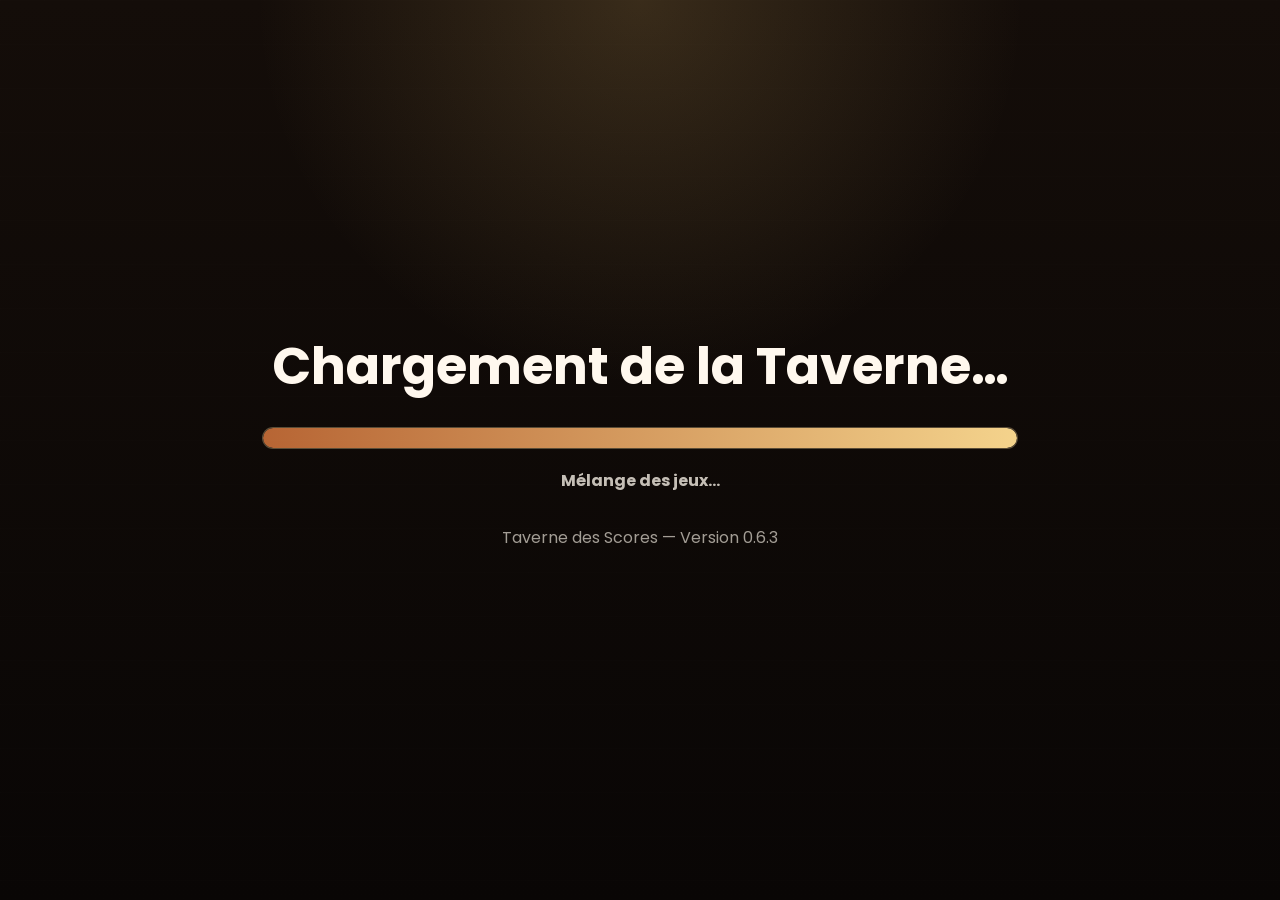
==== index.html @ a68fdc44 "Add files via upload" ====
<!DOCTYPE html>
<html lang="fr">
<head>
  <meta charset="UTF-8">
  <meta name="viewport" content="width=device-width, initial-scale=1.0, viewport-fit=cover">
  <title>La Taverne des Scores - Chargement en cours...</title>
  <link rel="icon" href="assets/pwa/taverne-icon.png">
  <link rel="manifest" href="site.webmanifest?v=0.6.3">
  <meta name="theme-color" content="#100b08">
  <link rel="preconnect" href="https://fonts.googleapis.com">
  <link rel="preconnect" href="https://fonts.gstatic.com" crossorigin>
  <link href="https://fonts.googleapis.com/css2?family=Cinzel:wght@700;800&family=Poppins:wght@400;600;700;800;900&display=swap" rel="stylesheet">
  <link rel="stylesheet" href="style.css?v=0.6.3">
</head>
<body class="loading-page">
  <main class="loading-card" aria-live="polite">
    <h1>Chargement de la Taverne…</h1>
    <div class="loading-bar" aria-hidden="true"><div class="progress"></div></div>
    <p class="message" id="loadingMessage">Préparation de la potion magique…</p>
    <p class="loading-version">Taverne des Scores — Version 0.6.3</p>
  </main>

  <script>
    const messages = [
      'Mélange des jeux…',
      'Polissage des trophées…',
      'Affûtage des cartes…',
      'Chauffage des dés…',
      'Ouverture de la salle…'
    ];
    let index = 0;
    setInterval(() => {
      const el = document.getElementById('loadingMessage');
      if (el) el.textContent = messages[index++ % messages.length];
    }, 650);
    setTimeout(() => { window.location.href = 'home.html'; }, 2300);
  </script>
  <script src="pwa-register.js?v=0.6.3" defer></script>
</body>
</html>
---- style.css ----
/* La Taverne des Scores — Design system V0.6.3
   Thèmes supprimés : une base unique, lisible, responsive et prête pour un futur mode nuit. */

:root {
  color-scheme: light;
  --bg-0: #100b08;
  --bg-1: #17100c;
  --bg-2: #211510;
  --surface: #fff8ee;
  --surface-2: #f4eadc;
  --surface-3: #eadac5;
  --text: #241914;
  --text-soft: #6f5d50;
  --text-on-dark: #fff8ee;
  --muted-on-dark: rgba(255,248,238,.76);
  --gold: #e2b768;
  --gold-2: #f4d38c;
  --copper: #b76534;
  --wine: #743044;
  --green: #436b51;
  --red: #a4473d;
  --blue: #385d72;
  --border: rgba(65, 42, 29, .14);
  --border-strong: rgba(226, 183, 104, .38);
  --shadow: 0 18px 48px rgba(0,0,0,.30);
  --shadow-soft: 0 10px 24px rgba(31, 19, 12, .16);
  --radius-sm: 12px;
  --radius: 18px;
  --radius-lg: 28px;
  --footer-h: 88px;
  --font-title: 'Cinzel', Georgia, serif;
  --font-ui: 'Poppins', system-ui, -apple-system, BlinkMacSystemFont, 'Segoe UI', sans-serif;
}

* { box-sizing: border-box; }
html { min-height: 100%; }
body {
  margin: 0;
  min-height: 100vh;
  font-family: var(--font-ui);
  color: var(--text-on-dark);
  background:
    radial-gradient(circle at 18% 8%, rgba(226,183,104,.16), transparent 24rem),
    radial-gradient(circle at 92% 4%, rgba(116,48,68,.22), transparent 26rem),
    linear-gradient(180deg, var(--bg-0), var(--bg-2) 48%, var(--bg-1));
  display: flex;
  flex-direction: column;
  padding-bottom: calc(var(--footer-h) + env(safe-area-inset-bottom));
}

body::before {
  content: '';
  position: fixed;
  inset: 0;
  pointer-events: none;
  background-image: linear-gradient(rgba(255,255,255,.025) 1px, transparent 1px), linear-gradient(90deg, rgba(255,255,255,.018) 1px, transparent 1px);
  background-size: 44px 44px;
  opacity: .34;
}

img { max-width: 100%; display: block; }
button, input, select, textarea { font: inherit; }
button, a { -webkit-tap-highlight-color: transparent; }
a { color: inherit; }

[hidden], .guest-overlay[hidden], .round-overlay[hidden], .edit-overlay[hidden], .endgame-overlay[hidden] { display: none !important; }

.ui-icon {
  width: 1.05rem;
  height: 1.05rem;
  object-fit: contain;
  display: inline-block;
  vertical-align: -0.18em;
  filter: drop-shadow(0 1px 1px rgba(0,0,0,.2));
}

header {
  position: sticky;
  top: 0;
  z-index: 80;
  padding: 1rem clamp(1rem, 4vw, 2rem);
  text-align: center;
  background: rgba(16, 11, 8, .84);
  backdrop-filter: blur(14px);
  border-bottom: 1px solid rgba(226,183,104,.22);
}

header h1, header h2 {
  margin: 0;
  font-family: var(--font-title);
  letter-spacing: .08em;
  text-transform: uppercase;
  font-size: clamp(1.15rem, 2.2vw, 1.75rem);
  color: var(--text-on-dark);
  text-shadow: 0 2px 16px rgba(0,0,0,.42);
}

main {
  width: min(1180px, 100%);
  margin: 0 auto;
  padding: clamp(1rem, 3vw, 2rem);
  flex: 1;
}

section { margin: 0 0 clamp(1.6rem, 3vw, 2.6rem); }
main > section > h2 {
  display: inline-flex;
  align-items: center;
  margin: 0 0 1rem;
  padding: .55rem 1rem;
  border: 1px solid rgba(226,183,104,.28);
  border-radius: 999px;
  background: rgba(255,248,238,.08);
  color: var(--text-on-dark);
  font-family: var(--font-title);
  font-size: clamp(.95rem, 1.6vw, 1.15rem);
  letter-spacing: .03em;
}

.game-grid {
  display: grid;
  grid-template-columns: repeat(auto-fit, minmax(144px, 1fr));
  gap: clamp(1rem, 2.5vw, 1.6rem);
}

.game-card {
  min-height: 148px;
  display: grid;
  place-items: center;
  padding: 1rem;
  border-radius: var(--radius-lg);
  background: linear-gradient(145deg, #fffaf0, #ead8bd);
  border: 1px solid rgba(255,255,255,.7);
  box-shadow: var(--shadow-soft);
  cursor: pointer;
  transition: transform .18s ease, box-shadow .18s ease, filter .18s ease;
}
.game-card:hover { transform: translateY(-4px); box-shadow: 0 18px 34px rgba(0,0,0,.28); filter: saturate(1.06); }
.game-card:active { transform: translateY(-1px) scale(.99); }
.game-card img { width: min(116px, 80%); max-height: 116px; object-fit: contain; filter: drop-shadow(0 10px 14px rgba(44,24,13,.24)); }

/* Footer */
.app-footer {
  position: fixed;
  inset-inline: 0;
  bottom: 0;
  z-index: 90;
  min-height: var(--footer-h);
  padding: .72rem max(1rem, env(safe-area-inset-left)) calc(.72rem + env(safe-area-inset-bottom)) max(1rem, env(safe-area-inset-right));
  background: rgba(18, 12, 9, .92);
  backdrop-filter: blur(16px);
  border-top: 1px solid rgba(226,183,104,.24);
  box-shadow: 0 -18px 44px rgba(0,0,0,.28);
}
.footer-inner {
  width: min(1240px, 100%);
  margin: 0 auto;
  display: grid;
  grid-template-columns: minmax(220px, 1fr) auto minmax(220px, 1fr);
  align-items: center;
  gap: 1rem;
}
.footer-brand { display: flex; align-items: center; gap: .65rem; min-width: 0; }
.footer-emblem {
  width: 42px; height: 42px; flex: 0 0 auto;
  border-radius: 12px;
  display: grid; place-items: center;
  background: linear-gradient(145deg, rgba(226,183,104,.25), rgba(116,48,68,.18));
  border: 1px solid rgba(226,183,104,.35);
  overflow: hidden;
}
.footer-emblem img { width: 32px; height: 32px; object-fit: contain; }
.footer-title { font-weight: 800; letter-spacing: .02em; white-space: nowrap; color: var(--text-on-dark); }
.footer-version {
  display: inline-flex; align-items: center; gap: .35rem;
  padding: .28rem .62rem;
  border-radius: 999px;
  background: rgba(226,183,104,.18);
  color: var(--gold-2);
  border: 1px solid rgba(226,183,104,.32);
  font-weight: 800; font-size: .78rem;
  white-space: nowrap;
}
.footer-buttons { display: flex; justify-content: center; gap: .55rem; flex-wrap: wrap; }
.footer-btn, .round-btn, .close-btn, .yes-btn, .no-btn {
  border: 1px solid rgba(226,183,104,.28);
  border-radius: 999px;
  background: linear-gradient(180deg, rgba(255,248,238,.13), rgba(255,248,238,.06));
  color: var(--text-on-dark);
  min-height: 42px;
  padding: .68rem 1rem;
  display: inline-flex;
  align-items: center;
  justify-content: center;
  gap: .5rem;
  text-decoration: none;
  font-weight: 800;
  cursor: pointer;
  transition: transform .16s ease, background .16s ease, border-color .16s ease, box-shadow .16s ease;
}
.footer-btn:hover, .round-btn:hover, .close-btn:hover, .yes-btn:hover, .no-btn:hover {
  transform: translateY(-1px);
  border-color: rgba(244,211,140,.65);
  background: linear-gradient(180deg, rgba(226,183,104,.28), rgba(183,101,52,.20));
  box-shadow: 0 8px 22px rgba(0,0,0,.22);
}
#footerMessage { justify-self: end; color: var(--muted-on-dark); text-align: right; font-size: .92rem; min-width: 0; }
#rotatingMessage { margin: 0; transition: opacity .35s ease; }

/* Modales génériques */
.options-overlay, .confirm-overlay, .score-setup-overlay, .score-guest-overlay, .round-overlay, .edit-overlay, .endgame-overlay, .guest-overlay {
  position: fixed;
  inset: 0;
  z-index: 10000;
  display: flex;
  align-items: center;
  justify-content: center;
  padding: clamp(1rem, 3vw, 2rem);
  background: rgba(10, 7, 5, .72);
  backdrop-filter: blur(10px);
}
.about-modal, .options-menu, .confirm-box, .popupContent, .score-setup-modal, .score-guest-modal, .round-modal, .edit-modal, .endgame-modal {
  width: min(940px, 100%);
  max-height: min(86vh, 900px);
  overflow: auto;
  border-radius: var(--radius-lg);
  background: linear-gradient(180deg, var(--surface), var(--surface-2));
  color: var(--text);
  border: 1px solid rgba(255,255,255,.66);
  box-shadow: var(--shadow);
}
.about-modal, .options-menu, .confirm-box { padding: clamp(1.25rem, 3vw, 2rem); text-align: left; }
.modal-content { max-width: 700px; margin: 0 auto; }
.modal-kicker, .score-setup-kicker {
  display: inline-flex;
  align-items: center;
  width: fit-content;
  margin: 0 0 .8rem;
  padding: .4rem .8rem;
  border-radius: 999px;
  border: 1px solid rgba(183,101,52,.25);
  background: rgba(183,101,52,.10);
  color: #7c3f20;
  font-weight: 900;
  font-size: .78rem;
  letter-spacing: .08em;
  text-transform: uppercase;
}
.about-modal h2, .options-menu h2, .popupContent h3, .round-modal h2, .edit-modal h2, .endgame-modal h2 { margin: 0 0 1rem; color: var(--text); }
.about-modal p, .options-menu p, .score-helper, .modal-description { color: var(--text-soft); line-height: 1.55; }
.modal-actions-row, .score-actions-bar, .round-actions, .edit-actions, .endgame-actions {
  display: flex;
  flex-wrap: wrap;
  gap: .75rem;
  justify-content: center;
  margin-top: 1rem;
}
.about-modal button, .options-menu button, .confirm-box button, .popupContent button, .round-modal button, .edit-modal button, .endgame-modal button {
  border: 0;
}

/* Gestion joueurs */
.popup { position: fixed; inset: 0; display: none; align-items: center; justify-content: center; z-index: 10000; padding: 1rem; background: rgba(10,7,5,.72); backdrop-filter: blur(10px); }
.popupContent { padding: clamp(1rem, 3vw, 1.7rem); width: min(860px, 100%); }
.player-grid, .avatar-grid {
  display: grid;
  grid-template-columns: repeat(auto-fit, minmax(96px, 1fr));
  gap: .8rem;
  margin: 1rem 0;
}
.player-card, .avatar-option {
  position: relative;
  border-radius: var(--radius);
  background: #fffdf7;
  border: 1px solid rgba(36,25,20,.12);
  box-shadow: 0 8px 18px rgba(36,25,20,.08);
  padding: .7rem;
  text-align: center;
}
.player-card img, .avatar-option img { width: 58px; height: 58px; object-fit: contain; margin: 0 auto .35rem; border-radius: 50%; }
.avatar-option { cursor: pointer; }
.avatar-option.selected { outline: 3px solid var(--gold); border-color: var(--copper); }
.player-name { color: var(--text); font-weight: 800; overflow-wrap: anywhere; }
.edit-btn, .delete-btn {
  margin: .35rem .12rem 0;
  width: 34px; height: 34px;
  border-radius: 999px;
  background: rgba(183,101,52,.1);
  cursor: pointer;
}
#newPlayerZone input, .score-option-field input, .score-option-field select, .score-guest-modal input, .round-score-input, .edit-input {
  width: 100%;
  min-height: 44px;
  padding: .72rem .85rem;
  border-radius: 14px;
  border: 1px solid rgba(36,25,20,.16);
  background: #fffdf8;
  color: var(--text);
  outline: none;
}
#newPlayerZone input:focus, .score-option-field input:focus, .score-option-field select:focus, .round-score-input:focus, .edit-input:focus { border-color: var(--copper); box-shadow: 0 0 0 4px rgba(183,101,52,.12); }
.error-message, .error-modal { color: #fff; background: var(--red); padding: .75rem 1rem; border-radius: 14px; margin: .75rem 0; }
.error-modal { position: fixed; bottom: calc(var(--footer-h) + 1rem); left: 50%; transform: translateX(-50%); z-index: 12000; box-shadow: var(--shadow-soft); }

/* Préparation de partie */
.score-setup-modal { padding: 0; overflow: hidden; }
.score-setup-hero {
  padding: clamp(1.2rem, 3vw, 2rem);
  background:
    radial-gradient(circle at 92% 10%, rgba(226,183,104,.20), transparent 16rem),
    linear-gradient(135deg, #2a1811, #4a2430);
  color: var(--text-on-dark);
}
.score-setup-title-row { display: flex; justify-content: space-between; align-items: flex-start; gap: 1rem; }
.score-setup-title-row h1 { margin: .2rem 0 .4rem; font-size: clamp(2rem, 7vw, 4rem); line-height: .95; color: var(--text-on-dark); }
.score-setup-title-row p { margin: 0; color: var(--muted-on-dark); font-size: clamp(1rem, 2vw, 1.15rem); }
.score-setup-kicker { color: var(--gold-2); background: rgba(226,183,104,.16); border-color: rgba(226,183,104,.36); }
.score-version { white-space: nowrap; border-radius: 999px; padding: .45rem .75rem; background: rgba(255,255,255,.12); color: var(--gold-2); font-weight: 900; }
.score-notice { margin-top: .9rem; padding: .8rem 1rem; border-radius: 16px; background: rgba(67,107,81,.16); color: #215133; border: 1px solid rgba(67,107,81,.18); }
.score-setup-steps { display: flex; gap: .5rem; padding: 1rem clamp(1rem, 3vw, 1.5rem) 0; flex-wrap: wrap; }
.score-step-pill { border-radius: 999px; padding: .45rem .8rem; background: rgba(36,25,20,.08); color: var(--text-soft); font-weight: 800; font-size: .85rem; }
.score-step-pill.is-active { background: rgba(183,101,52,.14); color: #7c3f20; }
.score-setup-grid { display: grid; grid-template-columns: minmax(260px, .9fr) minmax(300px, 1.35fr); gap: 1rem; padding: clamp(1rem, 3vw, 1.5rem); }
.score-setup-panel { border-radius: var(--radius); padding: 1rem; background: rgba(255,255,255,.68); border: 1px solid rgba(36,25,20,.09); box-shadow: 0 8px 22px rgba(36,25,20,.06); }
.score-panel-head { display: flex; align-items: flex-start; gap: .8rem; margin-bottom: .9rem; }
.score-panel-head h2 { margin: 0; color: var(--text); }
.score-panel-head p { margin: .25rem 0 0; color: var(--text-soft); }
.score-panel-icon { width: 38px; height: 38px; border-radius: 14px; display: grid; place-items: center; background: rgba(183,101,52,.12); flex: 0 0 auto; }
.score-options-grid { display: grid; gap: .85rem; }
.score-option-field label { display: grid; gap: .35rem; color: var(--text); font-weight: 800; }
.score-option-field small { color: var(--text-soft); font-weight: 600; }
.score-selected-tray { min-height: 50px; display: flex; flex-wrap: wrap; gap: .5rem; margin-bottom: .85rem; }
.score-selection-placeholder { color: var(--text-soft); font-size: .92rem; }
.score-selected-chip { border: 1px solid rgba(183,101,52,.25); border-radius: 999px; padding: .35rem .7rem .35rem .35rem; display: inline-flex; align-items: center; gap: .4rem; background: rgba(183,101,52,.10); color: var(--text); font-weight: 800; cursor: pointer; }
.score-chip-order, .score-player-order { width: 24px; height: 24px; display: inline-grid; place-items: center; border-radius: 999px; background: var(--copper); color: white; font-size: .8rem; font-weight: 900; }
.score-player-tiles { display: grid; grid-template-columns: repeat(auto-fit, minmax(116px, 1fr)); gap: .75rem; }
.score-player-tile { position: relative; border: 1px solid rgba(36,25,20,.11); border-radius: var(--radius); padding: .75rem; background: #fffdf8; color: var(--text); text-align: center; cursor: pointer; box-shadow: 0 6px 14px rgba(36,25,20,.06); }
.score-player-tile.selected { outline: 3px solid rgba(226,183,104,.76); border-color: var(--copper); }
.score-player-tile img { width: 56px; height: 56px; object-fit: contain; margin: 0 auto .35rem; border-radius: 50%; }
.score-player-order { position: absolute; top: .45rem; right: .45rem; background: var(--green); }
.score-add-guest-tile { border-style: dashed; color: #7c3f20; background: rgba(226,183,104,.10); }
.score-empty-players { padding: 1rem; color: var(--text-soft); background: rgba(36,25,20,.05); border-radius: var(--radius); }
.score-setup-footer { display: flex; gap: .75rem; flex-wrap: wrap; justify-content: center; padding: 0 clamp(1rem,3vw,1.5rem) clamp(1rem,3vw,1.5rem); }
.score-primary-action, .yes-btn { background: linear-gradient(180deg, var(--copper), #8f4b28) !important; color: #fff !important; border-color: rgba(255,255,255,.22) !important; }
.score-secondary, .no-btn { background: rgba(36,25,20,.08) !important; color: var(--text) !important; border-color: rgba(36,25,20,.12) !important; }

/* Écran jeu + tableaux */
.score-config-card, .score-game-card {
  width: min(1120px, 100%);
  margin: 0 auto;
  border-radius: var(--radius-lg);
  background: linear-gradient(180deg, var(--surface), #f7ebd9);
  color: var(--text);
  border: 1px solid rgba(255,255,255,.7);
  box-shadow: var(--shadow);
  padding: clamp(1rem, 3vw, 1.8rem);
}
.score-game-topline { display: flex; align-items: flex-start; justify-content: space-between; gap: 1rem; margin-bottom: 1rem; }
.score-game-topline h2 { margin: 0 0 .4rem; color: var(--text); font-size: clamp(1.5rem, 4vw, 2.4rem); }
.score-game-topline p { color: var(--text-soft); margin: 0; }
.score-save-badge { white-space: nowrap; display: inline-flex; gap: .4rem; align-items: center; border-radius: 999px; padding: .5rem .75rem; background: rgba(67,107,81,.12); color: #245338; font-weight: 900; }
.score-summary-grid { display: grid; grid-template-columns: repeat(3, minmax(0,1fr)); gap: .85rem; margin: 1rem 0; }
.score-summary-card { border-radius: var(--radius); padding: 1rem; background: #fffdf8; border: 1px solid rgba(36,25,20,.10); }
.score-summary-card span { display: block; color: var(--text-soft); margin-bottom: .35rem; }
.score-summary-card strong { color: var(--text); font-size: 1.15rem; }
.score-alert-card { border-color: rgba(164,71,61,.24); background: #fff4f1; }
.table-wrapper, .edit-table-wrapper {
  width: 100%;
  overflow: auto;
  border-radius: var(--radius);
  border: 1px solid rgba(36,25,20,.12);
  background: #fffdf8;
  box-shadow: inset 0 0 0 1px rgba(255,255,255,.55);
  -webkit-overflow-scrolling: touch;
}
.table-wrapper::before { content: 'Faites glisser le tableau si besoin'; display: none; padding: .65rem .8rem; color: var(--text-soft); font-size: .82rem; background: #fff8ee; border-bottom: 1px solid rgba(36,25,20,.09); }
.score-table, .edit-table, .endgame-table { width: 100%; min-width: 640px; border-collapse: separate; border-spacing: 0; color: var(--text); }
.score-table th, .score-table td, .edit-table th, .edit-table td, .endgame-table th, .endgame-table td { padding: .8rem .85rem; text-align: center; border-bottom: 1px solid rgba(36,25,20,.10); border-right: 1px solid rgba(36,25,20,.07); }
.score-table thead th, .edit-table thead th, .endgame-table thead th { position: sticky; top: 0; z-index: 2; background: #2b1a12; color: var(--text-on-dark); font-weight: 900; }
.score-table th:first-child, .score-table td:first-child { position: sticky; left: 0; z-index: 3; font-weight: 900; }
.score-table thead th:first-child { background: #24160f; }
.score-table tbody td:first-child { background: #fff4e3; }
.score-table tbody tr:nth-child(even):not(.total-row):not(.ranking-row) td:not(:first-child) { background: #fffaf2; }
.score-table tbody tr:nth-child(odd):not(.total-row):not(.ranking-row) td:not(:first-child) { background: #f8eddc; }
.ranking-row td { background: #f0c477 !important; color: #2d1c12; font-weight: 900; }
.total-row td { background: #806030 !important; color: #fff8ee; font-weight: 900; }
.score-entity-head { display: grid; justify-items: center; gap: .25rem; color: inherit; }
.score-avatar-stack { display: flex; justify-content: center; min-height: 38px; }
.score-avatar-stack img { width: 36px; height: 36px; object-fit: contain; border-radius: 999px; background: rgba(255,255,255,.2); }
.score-rank-badge { width: 34px; height: 34px; border-radius: 999px; display: inline-grid; place-items: center; background: #f0dfc1; color: #2d1c12; font-weight: 900; box-shadow: inset 0 0 0 1px rgba(0,0,0,.08); }
.rank-1 { background: var(--gold-2); }
.rank-2 { background: #e7edf1; }
.rank-3 { background: #d29a63; }
.round-controls { margin-top: 1rem; }

.score-round-modal, .score-edit-modal, .endgame-modal, .score-guest-modal { padding: clamp(1rem, 3vw, 1.5rem); }
.score-round-inputs { display: grid; gap: .85rem; margin-top: 1rem; }
.score-round-inputs label { display: grid; gap: .35rem; color: var(--text); font-weight: 800; }
.edit-table input { min-width: 78px; }
.endgame-table { min-width: 420px; }
.score-toast { position: fixed; left: 50%; bottom: calc(var(--footer-h) + 1rem); transform: translateX(-50%); z-index: 12000; background: #2b1a12; color: var(--text-on-dark); padding: .8rem 1rem; border-radius: 999px; box-shadow: var(--shadow-soft); font-weight: 800; }

/* Chargement réutilisable */
.loading-page {
  min-height: 100vh;
  display: grid;
  place-items: center;
  padding: 2rem;
  background:
    radial-gradient(circle at top, rgba(226,183,104,.18), transparent 24rem),
    linear-gradient(180deg, #140d09, #090605);
  color: var(--text-on-dark);
}
.loading-card { width: min(820px, 100%); text-align: center; }
.loading-card h1 { margin: 0 0 1.4rem; color: var(--text-on-dark); font-size: clamp(1.8rem, 6vw, 3.2rem); }
.loading-bar { width: 100%; height: 22px; border-radius: 999px; background: rgba(255,248,238,.14); overflow: hidden; border: 1px solid rgba(226,183,104,.24); }
.progress { height: 100%; width: 0; border-radius: inherit; background: linear-gradient(90deg, var(--copper), var(--gold-2)); animation: progressAnimation 2.3s ease-out forwards; }
@keyframes progressAnimation { from { width: 0; } to { width: 100%; } }
.message { margin-top: 1.2rem; color: var(--muted-on-dark); font-weight: 700; }
.loading-version { margin-top: 2rem; color: rgba(255,248,238,.62); }

@keyframes fadeInUp { from { opacity: 0; transform: translateY(14px); } to { opacity: 1; transform: translateY(0); } }
.sparkle { position: absolute; width: 18px; height: 18px; background: radial-gradient(circle, #ffd76b 0%, rgba(255,215,107,.5) 50%, transparent 72%); pointer-events: none; border-radius: 50%; animation: sparkleAnimation .8s forwards; z-index: 9999; }
@keyframes sparkleAnimation { to { opacity: 0; transform: scale(2) rotate(180deg); } }

@media (max-width: 900px) {
  :root { --footer-h: 128px; }
  .footer-inner { grid-template-columns: 1fr; text-align: center; gap: .6rem; }
  .footer-brand, #footerMessage { justify-content: center; justify-self: center; text-align: center; }
  #footerMessage { display: none; }
  .score-setup-grid { grid-template-columns: 1fr; }
  .score-summary-grid { grid-template-columns: 1fr; }
  .score-game-topline { flex-direction: column; }
  .table-wrapper::before { display: block; }
}

@media (max-width: 560px) {
  :root { --footer-h: 142px; }
  body { padding-bottom: calc(var(--footer-h) + env(safe-area-inset-bottom)); }
  main { padding: .85rem; }
  .game-grid { grid-template-columns: repeat(2, minmax(0, 1fr)); gap: .85rem; }
  .game-card { min-height: 124px; border-radius: 22px; padding: .75rem; }
  .game-card img { width: 92px; max-height: 92px; }
  .footer-title { display: none; }
  .footer-btn { flex: 1 1 auto; padding: .62rem .72rem; font-size: .88rem; }
  .footer-version { font-size: .74rem; }
  .score-setup-overlay, .round-overlay, .edit-overlay, .endgame-overlay, .options-overlay, .guest-overlay { padding: .75rem; align-items: flex-start; overflow-y: auto; }
  .score-setup-modal, .score-game-card, .about-modal, .popupContent, .round-modal, .edit-modal, .endgame-modal { border-radius: 22px; }
  .score-setup-title-row { flex-direction: column; }
  .score-player-tiles { grid-template-columns: repeat(2, minmax(0, 1fr)); }
  .score-actions-bar .round-btn, .score-setup-footer .round-btn, .round-actions .round-btn, .edit-actions .round-btn, .endgame-actions .round-btn { width: 100%; }
}

/* Patch V0.6.3 — corrections lisibilité, scroll et layout */
:root {
  --footer-h: 76px;
  --content-max: 1120px;
}

body {
  overflow-x: hidden;
}

main {
  width: min(var(--content-max), 100%);
  padding-bottom: clamp(1.25rem, 3vw, 2.5rem);
}

/* Accueil : tuiles plus compactes et régulières */
.game-grid {
  grid-template-columns: repeat(auto-fill, minmax(132px, 168px));
  justify-content: center;
  align-items: stretch;
  gap: clamp(.85rem, 1.8vw, 1.25rem);
}
.game-card {
  width: 100%;
  min-height: 126px;
  padding: .82rem;
  border-radius: 22px;
}
.game-card img {
  width: min(92px, 82%);
  max-height: 92px;
}

/* Overlays : toujours scrollables, jamais bloqués derrière le footer */
.options-overlay,
.confirm-overlay,
.score-setup-overlay,
.score-guest-overlay,
.round-overlay,
.edit-overlay,
.endgame-overlay,
.guest-overlay,
.popup {
  align-items: flex-start;
  overflow-y: auto;
  overscroll-behavior: contain;
  padding-top: max(1rem, env(safe-area-inset-top));
  padding-bottom: calc(var(--footer-h) + 1rem + env(safe-area-inset-bottom));
}

.score-setup-modal,
.about-modal,
.options-menu,
.confirm-box,
.popupContent,
.score-guest-modal,
.round-modal,
.edit-modal,
.endgame-modal {
  max-height: none;
  overflow: visible;
  margin: auto 0;
}

/* Préparation partie : largeur plus sûre + contenu lisible */
.score-setup-modal {
  width: min(980px, 100%);
  border-radius: 26px;
}
.score-setup-title-row h2,
.score-setup-title-row h1 {
  margin: .2rem 0 .55rem;
  font-size: clamp(2rem, 4vw, 3.2rem);
  line-height: 1.02;
  color: var(--text-on-dark);
}
.score-setup-title-row p {
  max-width: 760px;
  color: rgba(255,248,238,.84);
}
.score-setup-grid {
  grid-template-columns: minmax(240px, .78fr) minmax(360px, 1.22fr);
  align-items: start;
}
.score-setup-panel {
  background: rgba(255,253,248,.92);
}
.score-setup-footer {
  position: sticky;
  bottom: 0;
  z-index: 4;
  background: linear-gradient(180deg, rgba(244,234,220,.82), var(--surface-2));
  border-top: 1px solid rgba(36,25,20,.08);
  padding-top: .9rem;
}

/* Sélection joueurs : correction de l'avatar géant dans le tray */
.score-selected-tray {
  min-height: 0;
  max-height: 96px;
  overflow: auto;
  padding: .15rem;
}
.score-selected-chip {
  max-width: 100%;
  min-height: 38px;
  white-space: nowrap;
}
.score-selected-chip img {
  width: 28px !important;
  height: 28px !important;
  max-width: 28px !important;
  max-height: 28px !important;
  flex: 0 0 28px;
  object-fit: contain;
  border-radius: 999px;
}
.score-selected-chip span:last-of-type {
  overflow: hidden;
  text-overflow: ellipsis;
  max-width: 180px;
}
.score-player-tiles {
  grid-template-columns: repeat(auto-fill, minmax(104px, 1fr));
  max-height: min(42vh, 430px);
  overflow: auto;
  padding: .25rem;
}
.score-player-tile {
  min-height: 104px;
  padding: .65rem .55rem;
  display: grid;
  justify-items: center;
  align-content: center;
  gap: .2rem;
}
.score-player-tile img {
  width: 52px;
  height: 52px;
}
.score-player-tile span:last-child {
  display: block;
  width: 100%;
  max-width: 100%;
  overflow: hidden;
  text-overflow: ellipsis;
  white-space: nowrap;
  color: var(--text);
  font-weight: 800;
}
.score-player-order:empty {
  opacity: 0;
}
.score-add-guest-tile {
  min-height: 104px;
  color: #6f351b;
}

/* Gestion des joueurs : cartes compactes + boutons visibles */
.popupContent {
  width: min(980px, 100%);
  max-height: calc(100dvh - var(--footer-h) - 2rem);
  overflow: auto;
  margin: 0;
}
.player-grid,
.avatar-grid {
  grid-template-columns: repeat(auto-fill, minmax(112px, 1fr));
  gap: .75rem;
}
.player-card {
  min-height: 174px;
  padding: .78rem .6rem;
  display: grid;
  justify-items: center;
  align-content: start;
  gap: .3rem;
}
.player-card img,
.avatar-option img {
  width: 54px;
  height: 54px;
}
.player-name {
  width: 100%;
  min-height: 1.45rem;
  font-size: .98rem;
  line-height: 1.15;
  text-align: center;
  overflow-wrap: anywhere;
}
.edit-btn,
.delete-btn {
  display: inline-grid;
  place-items: center;
  border: 1px solid rgba(183,101,52,.18);
  color: var(--text);
}
#newPlayerZone {
  position: sticky;
  bottom: 0;
  z-index: 3;
  background: linear-gradient(180deg, rgba(255,248,238,.94), var(--surface));
  padding-top: .85rem;
  border-top: 1px solid rgba(36,25,20,.16);
}
#savePlayerButton,
#closePopupButton {
  color: var(--text-on-dark) !important;
  background: linear-gradient(180deg, var(--copper), #8f4b28) !important;
  border: 1px solid rgba(255,255,255,.26) !important;
  box-shadow: 0 10px 22px rgba(80,38,18,.18);
}
#closePopupButton {
  background: linear-gradient(180deg, #4a3528, #2d211a) !important;
}

/* Icônes : éviter les icônes écrasées / trop contrastées */
.ui-icon {
  flex: 0 0 auto;
}
.round-btn .ui-icon,
.footer-btn .ui-icon,
.edit-btn .ui-icon,
.delete-btn .ui-icon {
  width: 1rem;
  height: 1rem;
}

/* Footer moins haut sur desktop */
.app-footer {
  min-height: var(--footer-h);
  padding-top: .55rem;
  padding-bottom: calc(.55rem + env(safe-area-inset-bottom));
}
.footer-emblem {
  width: 38px;
  height: 38px;
}
.footer-emblem img {
  width: 30px;
  height: 30px;
}
.footer-btn {
  min-height: 38px;
  padding: .55rem .9rem;
}

/* Tableaux : conserver la lisibilité sans débordement brutal */
.score-game-card {
  width: min(1120px, calc(100vw - 2rem));
}
.table-wrapper {
  max-width: 100%;
}
.score-table th,
.score-table td {
  min-width: 98px;
}
.score-table th:first-child,
.score-table td:first-child {
  min-width: 120px;
}

@media (max-width: 900px) {
  :root { --footer-h: 108px; }
  .footer-inner { grid-template-columns: 1fr; }
  .game-grid { grid-template-columns: repeat(auto-fill, minmax(124px, 156px)); }
  .score-setup-grid { grid-template-columns: 1fr; }
  .score-player-tiles { max-height: 34vh; grid-template-columns: repeat(auto-fill, minmax(96px, 1fr)); }
}

@media (max-width: 560px) {
  :root { --footer-h: 126px; }
  header { padding: .82rem .75rem; }
  main { padding: .8rem .7rem; }
  main > section > h2 { font-size: .9rem; padding: .48rem .82rem; }
  .game-grid { grid-template-columns: repeat(2, minmax(0, 1fr)); gap: .7rem; }
  .game-card { min-height: 112px; padding: .65rem; border-radius: 18px; }
  .game-card img { width: 78px; max-height: 78px; }
  .score-setup-overlay,
  .popup,
  .round-overlay,
  .edit-overlay,
  .endgame-overlay { padding-inline: .55rem; }
  .score-setup-modal { border-radius: 20px; }
  .score-setup-hero { padding: 1rem; }
  .score-setup-title-row h2,
  .score-setup-title-row h1 { font-size: clamp(1.85rem, 10vw, 2.6rem); }
  .score-setup-grid { padding: .8rem; gap: .75rem; }
  .score-setup-panel { padding: .85rem; border-radius: 16px; }
  .score-setup-steps { padding-inline: .8rem; }
  .score-step-pill { font-size: .78rem; padding: .38rem .6rem; }
  .score-player-tiles { grid-template-columns: repeat(2, minmax(0, 1fr)); max-height: 36vh; }
  .score-player-tile { min-height: 96px; }
  .score-player-tile img { width: 46px; height: 46px; }
  .score-selected-tray { max-height: 86px; }
  .popupContent { max-height: calc(100dvh - var(--footer-h) - 1rem); border-radius: 20px; }
  .player-grid, .avatar-grid { grid-template-columns: repeat(2, minmax(0, 1fr)); }
  .player-card { min-height: 158px; }
  .footer-buttons { width: 100%; }
  .footer-btn { min-width: 0; flex: 1 1 120px; }
}


/* Patch V0.6.3 — tuiles compactes, footers harmonisés, boutons lisibles */
:root {
  --footer-h: 74px;
  --content-max: 1120px;
}

/* Accueil : le conteneur doit simplement encadrer l'image, pas devenir une grosse plaque */
.game-grid {
  grid-template-columns: repeat(auto-fill, minmax(118px, 142px));
  justify-content: center;
  gap: clamp(.8rem, 1.7vw, 1.15rem);
}
.game-card {
  width: 100%;
  aspect-ratio: 1.18 / 1;
  min-height: 0 !important;
  padding: .55rem !important;
  border-radius: 18px !important;
  background: linear-gradient(145deg, #fffaf0, #eadbc4);
}
.game-card img {
  width: min(86px, 78%) !important;
  max-height: 86px !important;
}

/* Préparation : plus de bandeau translucide superposé, c'est un vrai bas de carte */
.score-setup-modal {
  max-height: calc(100dvh - var(--footer-h) - 1.2rem);
  overflow: auto !important;
  width: min(980px, calc(100vw - 1.2rem));
}
.score-setup-footer {
  position: static !important;
  bottom: auto !important;
  display: flex;
  justify-content: center;
  gap: .65rem;
  flex-wrap: wrap;
  margin: 0;
  padding: .95rem clamp(1rem, 3vw, 1.5rem) 1.05rem !important;
  background: linear-gradient(180deg, #fff8ee, #f4eadc) !important;
  border-top: 1px solid rgba(36,25,20,.12);
  box-shadow: none !important;
}
.score-setup-footer .round-btn,
.score-setup-footer a.round-btn {
  min-width: 170px;
  color: var(--text) !important;
  background: #fffdf8 !important;
  border: 1px solid rgba(36,25,20,.14) !important;
  box-shadow: 0 8px 18px rgba(31, 19, 12, .10);
}
.score-setup-footer .score-primary-action {
  color: #fff !important;
  background: linear-gradient(180deg, var(--copper), #8f4b28) !important;
  border-color: rgba(255,255,255,.25) !important;
}

/* Écran de partie : les boutons d'action doivent rester lisibles sur le panneau clair */
.score-game-card .score-actions-bar {
  background: transparent;
  border: 0;
  padding: .15rem 0 0;
  margin-top: 1rem;
}
.score-game-card .round-controls .round-btn,
.score-game-card .round-actions .round-btn,
.score-game-card .edit-actions .round-btn,
.score-game-card .endgame-actions .round-btn,
.score-game-card .round-controls button {
  color: var(--text) !important;
  background: #fffdf8 !important;
  border: 1px solid rgba(36,25,20,.15) !important;
  box-shadow: 0 8px 18px rgba(31, 19, 12, .10);
  opacity: 1 !important;
}
.score-game-card .round-controls #addRoundBtn,
.score-game-card .round-actions button:first-child,
.score-game-card .edit-actions button:first-child,
.score-game-card .endgame-actions button:first-child {
  color: #fff !important;
  background: linear-gradient(180deg, var(--copper), #8f4b28) !important;
  border-color: rgba(255,255,255,.25) !important;
}
.score-game-card .round-controls #finishGameBtn {
  color: #fff !important;
  background: linear-gradient(180deg, #5c3028, #351d18) !important;
  border-color: rgba(255,255,255,.18) !important;
}
.round-btn:disabled,
.score-game-card button:disabled {
  opacity: .45 !important;
  cursor: not-allowed;
}

/* Modale de confirmation maison, cohérente avec les autres modales */
.confirm-overlay {
  align-items: center !important;
  justify-content: center !important;
  padding: 1rem !important;
  background: rgba(10, 7, 5, .76) !important;
}
.confirm-box {
  width: min(460px, 100%) !important;
  padding: clamp(1.2rem, 3vw, 1.6rem) !important;
  border-radius: 24px !important;
  background: linear-gradient(180deg, var(--surface), #f6ead9) !important;
  color: var(--text) !important;
  border: 1px solid rgba(255,255,255,.75) !important;
  box-shadow: var(--shadow) !important;
}
.confirm-box h2 {
  margin: 0 0 .55rem;
  color: var(--text);
  font-size: 1.35rem;
}
.confirm-box p {
  margin: 0;
  color: var(--text-soft);
  line-height: 1.5;
}
.confirm-box .modal-actions-row {
  justify-content: flex-end;
  margin-top: 1.2rem;
}
.confirm-box .round-btn,
.confirm-box .yes-btn,
.confirm-box .no-btn {
  min-width: 132px;
}

/* Footer global : compact et constant */
.app-footer {
  min-height: var(--footer-h) !important;
  padding-top: .5rem !important;
  padding-bottom: calc(.5rem + env(safe-area-inset-bottom)) !important;
}
.footer-inner {
  min-height: 48px;
}

@media (max-width: 900px) {
  :root { --footer-h: 104px; }
  .game-grid { grid-template-columns: repeat(auto-fill, minmax(108px, 132px)); }
  .game-card img { width: min(76px, 76%) !important; max-height: 76px !important; }
}

@media (max-width: 560px) {
  :root { --footer-h: 118px; }
  .game-grid { grid-template-columns: repeat(3, minmax(0, 1fr)); gap: .55rem; }
  .game-card { border-radius: 15px !important; padding: .45rem !important; }
  .game-card img { width: min(62px, 78%) !important; max-height: 62px !important; }
  .score-setup-modal { max-height: calc(100dvh - var(--footer-h) - .75rem); width: calc(100vw - .7rem); }
  .score-setup-footer .round-btn,
  .score-setup-footer a.round-btn { width: 100%; min-width: 0; }
  .score-game-card .round-controls .round-btn { width: 100%; }
  .confirm-box .modal-actions-row { justify-content: stretch; }
  .confirm-box .round-btn,
  .confirm-box .yes-btn,
  .confirm-box .no-btn { width: 100%; }
}

/* Patch V0.6.3 — refonte UX gestion des joueurs */
.players-manager-shell {
  width: min(980px, calc(100vw - 2rem)) !important;
  max-height: calc(100dvh - var(--footer-h) - 2rem) !important;
  padding: 0 !important;
  overflow: hidden !important;
  background: linear-gradient(180deg, #fffaf0, #f2e6d2) !important;
}
.players-manager-header {
  display: flex;
  justify-content: space-between;
  align-items: flex-start;
  gap: 1rem;
  padding: clamp(1rem, 2.6vw, 1.6rem) clamp(1rem, 3vw, 2rem) 1rem;
  border-bottom: 1px solid rgba(36,25,20,.10);
}
.players-manager-header h3 {
  margin: .15rem 0 .25rem !important;
  font-size: clamp(1.5rem, 3vw, 2.1rem);
  color: var(--text) !important;
}
.players-manager-subtitle {
  margin: 0;
  color: var(--text-soft);
  font-weight: 700;
}
.players-icon-btn {
  width: 42px;
  height: 42px;
  border-radius: 14px !important;
  border: 1px solid rgba(36,25,20,.12) !important;
  background: rgba(255,255,255,.68) !important;
  color: var(--text) !important;
  display: inline-grid;
  place-items: center;
  cursor: pointer;
}
.players-manager-toolbar {
  padding: .9rem clamp(1rem, 3vw, 2rem);
  display: flex;
  justify-content: flex-start;
}
.players-create-btn {
  min-height: 46px;
  padding: .75rem 1.15rem;
  border-radius: 999px !important;
  border: 1px solid rgba(255,255,255,.22) !important;
  background: linear-gradient(180deg, var(--copper), #934d29) !important;
  color: #fffaf0 !important;
  font-weight: 900;
  display: inline-flex;
  align-items: center;
  gap: .55rem;
  box-shadow: 0 12px 24px rgba(80,38,18,.18);
  cursor: pointer;
}
.players-list-modern {
  max-height: calc(100dvh - var(--footer-h) - 220px);
  overflow: auto;
  padding: 0 clamp(1rem, 3vw, 2rem) clamp(1rem, 3vw, 2rem);
  display: grid;
  grid-template-columns: repeat(auto-fill, minmax(260px, 1fr));
  gap: .8rem;
}
.player-row-card {
  display: flex;
  align-items: center;
  justify-content: space-between;
  gap: .9rem;
  padding: .75rem;
  border-radius: 18px;
  background: rgba(255,255,255,.70);
  border: 1px solid rgba(36,25,20,.10);
  box-shadow: 0 8px 18px rgba(36,25,20,.07);
}
.player-row-identity {
  display: flex;
  align-items: center;
  gap: .7rem;
  min-width: 0;
}
.player-row-identity img {
  width: 54px;
  height: 54px;
  object-fit: contain;
  border-radius: 16px;
  background: #f5ede1;
  border: 1px solid rgba(36,25,20,.08);
  flex: 0 0 auto;
}
.player-row-identity strong {
  display: block;
  color: var(--text);
  font-weight: 900;
  overflow-wrap: anywhere;
  line-height: 1.1;
}
.player-row-identity span {
  display: block;
  margin-top: .18rem;
  color: var(--text-soft);
  font-size: .84rem;
  font-weight: 700;
}
.player-row-actions {
  display: flex;
  align-items: center;
  gap: .45rem;
  flex-wrap: wrap;
  justify-content: flex-end;
}
.players-small-btn {
  min-height: 36px;
  padding: .52rem .7rem;
  border-radius: 999px !important;
  border: 1px solid rgba(36,25,20,.12) !important;
  background: #fffaf0 !important;
  color: var(--text) !important;
  font-size: .84rem;
  font-weight: 900;
  display: inline-flex;
  align-items: center;
  gap: .4rem;
  cursor: pointer;
}
.players-danger-btn {
  color: #7f241d !important;
  background: #fff1ed !important;
}
.players-empty-state {
  grid-column: 1 / -1;
  min-height: 180px;
  display: grid;
  place-items: center;
  text-align: center;
  gap: .35rem;
  padding: 2rem;
  border-radius: 22px;
  border: 1px dashed rgba(36,25,20,.22);
  color: var(--text-soft);
  background: rgba(255,255,255,.45);
}
.players-empty-state strong {
  color: var(--text);
  font-size: 1.15rem;
}
.player-form-overlay {
  position: fixed;
  inset: 0;
  z-index: 12000;
  display: flex;
  align-items: center;
  justify-content: center;
  padding: clamp(.8rem, 3vw, 1.6rem);
  background: rgba(10,7,5,.76);
  backdrop-filter: blur(12px);
}
.player-form-modal {
  width: min(760px, 100%);
  max-height: calc(100dvh - 2rem);
  overflow: auto;
  border-radius: 28px;
  background: linear-gradient(180deg, #fffaf0, #f1e4cf);
  color: var(--text);
  border: 1px solid rgba(255,255,255,.68);
  box-shadow: var(--shadow);
}
.player-form-header {
  display: flex;
  align-items: flex-start;
  justify-content: space-between;
  gap: 1rem;
  padding: clamp(1rem, 3vw, 1.6rem) clamp(1rem, 3vw, 1.8rem) .9rem;
  border-bottom: 1px solid rgba(36,25,20,.10);
}
.player-form-header h2 {
  margin: .1rem 0 .35rem;
  font-size: clamp(1.6rem, 4vw, 2.4rem);
  color: var(--text);
}
.player-form-header p {
  margin: 0;
  color: var(--text-soft);
  font-weight: 700;
  line-height: 1.45;
}
.player-form-field {
  display: grid;
  gap: .45rem;
  padding: 1rem clamp(1rem, 3vw, 1.8rem) .7rem;
}
.player-form-field span,
.player-form-avatar-title {
  color: var(--text);
  font-weight: 900;
}
.player-form-field input {
  width: 100%;
  min-height: 48px;
  padding: .8rem 1rem;
  border-radius: 16px;
  border: 1px solid rgba(36,25,20,.14);
  background: #fffdf8;
  color: var(--text);
  font: inherit;
  outline: none;
}
.player-form-field input:focus {
  border-color: var(--copper);
  box-shadow: 0 0 0 4px rgba(183,101,52,.14);
}
.player-form-avatar-title {
  padding: .3rem clamp(1rem, 3vw, 1.8rem) .25rem;
}
.avatar-picker-grid {
  padding: .5rem clamp(1rem, 3vw, 1.8rem);
  display: grid;
  grid-template-columns: repeat(auto-fill, minmax(78px, 1fr));
  gap: .65rem;
}
.avatar-picker-option {
  min-height: 78px;
  border-radius: 18px !important;
  border: 1px solid rgba(36,25,20,.10) !important;
  background: rgba(255,255,255,.68) !important;
  display: grid;
  place-items: center;
  cursor: pointer;
  transition: transform .15s ease, border-color .15s ease, box-shadow .15s ease, background .15s ease;
}
.avatar-picker-option:hover {
  transform: translateY(-2px);
  border-color: rgba(183,101,52,.35) !important;
}
.avatar-picker-option.selected {
  background: #fff6df !important;
  border-color: var(--copper) !important;
  box-shadow: 0 0 0 4px rgba(226,183,104,.25);
}
.avatar-picker-option img {
  width: 58px;
  height: 58px;
  object-fit: contain;
}
.player-form-actions {
  position: sticky;
  bottom: 0;
  padding: .9rem clamp(1rem, 3vw, 1.8rem) clamp(1rem, 3vw, 1.5rem);
  display: flex;
  justify-content: flex-end;
  gap: .7rem;
  background: linear-gradient(180deg, rgba(255,250,240,.84), #fffaf0);
  border-top: 1px solid rgba(36,25,20,.10);
}
.player-form-modal .error-message {
  margin: 1rem clamp(1rem, 3vw, 1.8rem) 0;
}
@media (max-width: 720px) {
  .players-list-modern { grid-template-columns: 1fr; }
  .player-row-card { align-items: flex-start; flex-direction: column; }
  .player-row-actions { width: 100%; justify-content: stretch; }
  .players-small-btn { flex: 1; }
  .player-form-actions { flex-direction: column-reverse; }
  .player-form-actions .round-btn { width: 100%; }
}

/* Patch V0.6.3 — finitions UX : joueurs, actions de partie et modales */
:root { --footer-h: 74px; }

/* Accueil : cartes vraiment proches de l'image, sans grosses plaques */
.game-grid {
  grid-template-columns: repeat(auto-fill, minmax(104px, 128px)) !important;
  gap: clamp(.7rem, 1.45vw, 1rem) !important;
}
.game-card {
  aspect-ratio: 1.28 / 1 !important;
  padding: .42rem !important;
  border-radius: 16px !important;
}
.game-card img {
  width: min(82px, 82%) !important;
  max-height: 82px !important;
}

/* Gestion joueurs : une vraie fenêtre avec header/toolbar fixes et liste scrollable */
.popup {
  align-items: center !important;
  justify-content: center !important;
  padding: 1rem !important;
  padding-bottom: calc(var(--footer-h) + 1rem + env(safe-area-inset-bottom)) !important;
}
.players-manager-shell {
  width: min(980px, calc(100vw - 2rem)) !important;
  height: min(720px, calc(100dvh - var(--footer-h) - 2rem)) !important;
  max-height: calc(100dvh - var(--footer-h) - 2rem) !important;
  display: flex !important;
  flex-direction: column !important;
  overflow: hidden !important;
}
.players-manager-header,
.players-manager-toolbar {
  flex: 0 0 auto !important;
}
.players-list-modern {
  flex: 1 1 auto !important;
  min-height: 0 !important;
  max-height: none !important;
  overflow-y: auto !important;
  padding-bottom: 2rem !important;
  scroll-padding-bottom: 2rem;
}
.player-row-card {
  min-height: 84px;
}

/* Modales de manche/édition/fin : bouton toujours visible, style identique au reste */
.round-modal,
.edit-modal,
.endgame-modal,
.score-guest-modal,
.confirm-box {
  max-height: calc(100dvh - var(--footer-h) - 2rem) !important;
  overflow: auto !important;
}
.round-actions,
.edit-actions,
.endgame-actions,
.modal-actions-row {
  border-top: 1px solid rgba(36,25,20,.10);
  padding-top: 1rem;
}
.round-actions button,
.edit-actions button,
.endgame-actions button,
.confirm-box button,
.score-guest-modal button,
.popupContent button {
  min-height: 44px;
  border-radius: 999px !important;
  padding: .72rem 1.05rem !important;
  font-weight: 900 !important;
  border: 1px solid rgba(36,25,20,.14) !important;
  background: #fffdf8 !important;
  color: var(--text) !important;
  display: inline-flex !important;
  align-items: center;
  justify-content: center;
  gap: .45rem;
  box-shadow: 0 8px 18px rgba(31,19,12,.10);
  cursor: pointer;
}
.round-actions button:first-child,
.edit-actions button:first-child,
.endgame-actions #restartGameBtn,
.confirm-box .yes-btn,
.score-guest-modal #scoreGuestOk,
.player-form-actions .score-primary-action {
  background: linear-gradient(180deg, var(--copper), #8f4b28) !important;
  color: #fffaf0 !important;
  border-color: rgba(255,255,255,.28) !important;
}
.endgame-actions #continueGameBtn,
.endgame-actions #homeGameBtn,
.round-actions #cancelRoundBtn,
.edit-actions #cancelEditBtn,
.confirm-box .no-btn {
  background: #fffdf8 !important;
  color: var(--text) !important;
}

/* Actions de l'écran de partie : lisibles sur fond clair */
.score-actions-bar.round-controls {
  display: grid !important;
  grid-template-columns: repeat(4, minmax(0, 1fr));
  gap: .75rem;
  align-items: stretch;
}
.score-actions-bar.round-controls .round-btn {
  min-height: 46px;
  padding: .75rem .9rem;
  color: var(--text) !important;
  background: #fffdf8 !important;
  border: 1px solid rgba(36,25,20,.14) !important;
  box-shadow: 0 8px 18px rgba(31,19,12,.10) !important;
  opacity: 1 !important;
}
.score-actions-bar.round-controls #addRoundBtn,
.score-actions-bar.round-controls #editRoundsBtn {
  background: linear-gradient(180deg, var(--copper), #8f4b28) !important;
  color: #fffaf0 !important;
  border-color: rgba(255,255,255,.28) !important;
}
.score-actions-bar.round-controls #finishGameBtn {
  background: linear-gradient(180deg, #5c3028, #351d18) !important;
  color: #fffaf0 !important;
}
.score-actions-bar.round-controls #newGameBtn {
  background: #fffdf8 !important;
  color: var(--text) !important;
}
.score-actions-bar.round-controls .round-btn:disabled,
.score-actions-bar.round-controls button:disabled {
  opacity: .65 !important;
  background: #efe3d2 !important;
  color: #7d6a59 !important;
  box-shadow: none !important;
}

@media (max-width: 900px) {
  :root { --footer-h: 104px; }
  .score-actions-bar.round-controls { grid-template-columns: repeat(2, minmax(0, 1fr)); }
  .players-manager-shell { width: min(760px, calc(100vw - 1rem)) !important; }
}
@media (max-width: 560px) {
  :root { --footer-h: 118px; }
  .game-grid { grid-template-columns: repeat(3, minmax(0, 1fr)) !important; }
  .game-card img { width: min(58px, 78%) !important; max-height: 58px !important; }
  .players-manager-shell {
    width: calc(100vw - .75rem) !important;
    height: calc(100dvh - var(--footer-h) - .75rem) !important;
    border-radius: 20px !important;
  }
  .players-list-modern { grid-template-columns: 1fr !important; }
  .score-actions-bar.round-controls { grid-template-columns: 1fr; }
  .round-actions button,
  .edit-actions button,
  .endgame-actions button,
  .confirm-box button { width: 100%; }
}

/* Patch V0.6.3 — tableau desktop complet avec 10 joueurs
   Objectif : sur ordinateur, le tableau doit tenir dans la carte sans scroll horizontal.
   La version mobile responsive sera retravaillée plus tard. */
@media (min-width: 1024px) {
  .score-game-card {
    width: min(1500px, calc(100vw - 5rem));
    max-width: none;
    padding: clamp(1.35rem, 2vw, 2rem);
  }

  .score-summary-grid {
    gap: .75rem;
  }

  .table-wrapper {
    overflow-x: hidden;
    width: 100%;
  }

  .score-table {
    width: 100%;
    min-width: 0 !important;
    table-layout: fixed;
  }

  .score-table th,
  .score-table td {
    padding: .58rem .35rem;
    font-size: clamp(.78rem, .72vw, .95rem);
    line-height: 1.12;
    overflow: hidden;
  }

  .score-table th:first-child,
  .score-table td:first-child {
    width: 104px;
    min-width: 104px;
    max-width: 104px;
  }

  .score-entity-head {
    width: 100%;
    min-width: 0;
    display: grid;
    justify-items: center;
    gap: .18rem;
  }

  .score-avatar-stack {
    min-height: 30px;
  }

  .score-avatar-stack img {
    width: 30px;
    height: 30px;
  }

  .score-entity-head strong,
  .score-entity-head span,
  .score-table th span,
  .score-table th strong {
    max-width: 100%;
    overflow: hidden;
    text-overflow: ellipsis;
    white-space: nowrap;
  }

  .score-rank-badge {
    width: 30px;
    height: 30px;
    font-size: .85rem;
  }

  .score-actions-bar {
    gap: .75rem;
    justify-content: center;
  }

  .score-actions-bar .round-btn {
    min-width: 0;
    white-space: nowrap;
  }
}

@media (min-width: 1400px) {
  .score-game-card {
    width: min(1540px, calc(100vw - 7rem));
  }

  .score-table th:first-child,
  .score-table td:first-child {
    width: 116px;
    min-width: 116px;
    max-width: 116px;
  }

  .score-table th,
  .score-table td {
    padding: .65rem .45rem;
  }
}

/* Patch V0.6.3 — gestion joueurs : cartes sans débordement + vrai bouton fermer */
.players-manager-shell {
  width: min(1060px, calc(100vw - 2rem)) !important;
}
.players-list-modern {
  grid-template-columns: repeat(auto-fill, minmax(300px, 1fr)) !important;
  gap: .75rem !important;
}
.player-row-card {
  display: grid !important;
  grid-template-columns: minmax(0, 1fr) !important;
  gap: .65rem !important;
  min-height: 0 !important;
  padding: .72rem !important;
  overflow: hidden !important;
}
.player-row-identity {
  width: 100% !important;
  min-width: 0 !important;
  display: grid !important;
  grid-template-columns: 54px minmax(0, 1fr) !important;
  align-items: center !important;
  gap: .7rem !important;
}
.player-row-identity img {
  width: 50px !important;
  height: 50px !important;
}
.player-row-identity strong,
.player-row-identity span {
  max-width: 100% !important;
  overflow: hidden !important;
  text-overflow: ellipsis !important;
}
.player-row-identity strong {
  white-space: nowrap !important;
}
.player-row-actions {
  width: 100% !important;
  min-width: 0 !important;
  display: grid !important;
  grid-template-columns: repeat(2, minmax(0, 1fr)) !important;
  gap: .5rem !important;
  justify-content: stretch !important;
}
.players-small-btn {
  width: 100% !important;
  min-width: 0 !important;
  min-height: 38px !important;
  padding: .55rem .58rem !important;
  font-size: .82rem !important;
  line-height: 1.1 !important;
  white-space: nowrap !important;
  overflow: hidden !important;
  text-overflow: ellipsis !important;
}
.players-small-btn .ui-icon {
  width: 15px !important;
  height: 15px !important;
  flex: 0 0 auto !important;
}
.players-icon-btn {
  width: 46px !important;
  height: 46px !important;
  border-radius: 999px !important;
  background: #fffdf8 !important;
  border: 1px solid rgba(36,25,20,.14) !important;
  color: var(--text) !important;
  font-size: 0 !important;
  box-shadow: 0 8px 18px rgba(31,19,12,.10) !important;
}
.players-icon-btn .ui-icon,
.players-icon-btn img {
  display: none !important;
}
.players-icon-btn::before,
.ui-close-symbol {
  content: "×";
  display: inline-grid;
  place-items: center;
  width: 100%;
  height: 100%;
  color: var(--text);
  font-size: 1.75rem;
  line-height: 1;
  font-weight: 900;
  transform: translateY(-1px);
}
.players-icon-btn:hover {
  background: #fff3df !important;
  border-color: rgba(183,101,52,.35) !important;
}
@media (min-width: 1180px) {
  .players-list-modern {
    grid-template-columns: repeat(3, minmax(0, 1fr)) !important;
  }
}

/* Patch V0.6.3 — gestion joueurs : boutons visibles + vraie icône close.png */
.players-manager-shell {
  width: min(1060px, calc(100vw - 2rem)) !important;
}

.players-list-modern {
  grid-template-columns: repeat(auto-fill, minmax(315px, 1fr)) !important;
  gap: .78rem !important;
}

.player-row-card {
  display: grid !important;
  grid-template-columns: minmax(0, 1fr) 112px !important;
  align-items: center !important;
  gap: .7rem !important;
  min-height: 92px !important;
  padding: .72rem .78rem !important;
  overflow: hidden !important;
}

.player-row-identity {
  display: grid !important;
  grid-template-columns: 54px minmax(0, 1fr) !important;
  align-items: center !important;
  gap: .72rem !important;
  min-width: 0 !important;
  width: 100% !important;
}

.player-row-identity img {
  width: 52px !important;
  height: 52px !important;
}

.player-row-identity strong,
.player-row-identity span {
  max-width: 100% !important;
  overflow: hidden !important;
  text-overflow: ellipsis !important;
}

.player-row-identity strong {
  white-space: nowrap !important;
}

.player-row-actions {
  display: grid !important;
  grid-template-columns: 1fr !important;
  gap: .42rem !important;
  width: 112px !important;
  min-width: 112px !important;
  justify-content: stretch !important;
  align-content: center !important;
}

.players-small-btn {
  width: 100% !important;
  min-width: 0 !important;
  min-height: 34px !important;
  padding: .46rem .48rem !important;
  border-radius: 999px !important;
  font-size: .78rem !important;
  line-height: 1 !important;
  white-space: nowrap !important;
  overflow: hidden !important;
  text-overflow: ellipsis !important;
  display: inline-flex !important;
  align-items: center !important;
  justify-content: center !important;
  gap: .35rem !important;
}

.players-small-btn .ui-icon {
  width: 14px !important;
  height: 14px !important;
  display: block !important;
  flex: 0 0 14px !important;
}

.players-danger-btn {
  color: #802019 !important;
  background: #fff1ed !important;
  border-color: rgba(128,32,25,.16) !important;
}

.players-icon-btn {
  width: 46px !important;
  height: 46px !important;
  border-radius: 16px !important;
  background: #fffdf8 !important;
  border: 1px solid rgba(36,25,20,.14) !important;
  box-shadow: 0 8px 18px rgba(31,19,12,.10) !important;
  display: inline-grid !important;
  place-items: center !important;
  font-size: initial !important;
}

.players-icon-btn::before,
.ui-close-symbol {
  content: none !important;
  display: none !important;
}

.players-icon-btn .ui-icon,
.players-icon-btn img {
  display: block !important;
  width: 18px !important;
  height: 18px !important;
  object-fit: contain !important;
  opacity: .92 !important;
}

.players-icon-btn:hover {
  background: #fff3df !important;
  border-color: rgba(183,101,52,.35) !important;
}

@media (min-width: 1180px) {
  .players-list-modern {
    grid-template-columns: repeat(3, minmax(0, 1fr)) !important;
  }
}

/* Patch V0.6.3 — corrections desktop : tableaux centrés, 10 joueurs visibles, fermeture lisible */
@media (min-width: 1024px) {
  html,
  body {
    overflow-x: hidden !important;
  }

  main#gameContainer {
    width: 100% !important;
    max-width: none !important;
    margin-left: auto !important;
    margin-right: auto !important;
    padding-left: clamp(1rem, 2.4vw, 2rem) !important;
    padding-right: clamp(1rem, 2.4vw, 2rem) !important;
    box-sizing: border-box !important;
  }

  #gameContainer .score-game-card {
    width: min(1320px, calc(100vw - 4rem)) !important;
    max-width: calc(100vw - 4rem) !important;
    margin-left: auto !important;
    margin-right: auto !important;
    box-sizing: border-box !important;
    overflow: hidden !important;
  }

  #gameContainer .score-config-card,
  #gameContainer .score-setup-modal {
    width: min(1060px, calc(100vw - 4rem)) !important;
    max-width: calc(100vw - 4rem) !important;
    margin-left: auto !important;
    margin-right: auto !important;
    box-sizing: border-box !important;
  }

  #gameContainer .score-setup-overlay {
    width: 100% !important;
    max-width: none !important;
    display: flex !important;
    justify-content: center !important;
    box-sizing: border-box !important;
  }

  #gameContainer .table-wrapper {
    width: 100% !important;
    max-width: 100% !important;
    overflow-x: hidden !important;
  }

  #gameContainer .score-table {
    width: 100% !important;
    min-width: 0 !important;
    max-width: 100% !important;
    table-layout: fixed !important;
  }

  #gameContainer .score-table th,
  #gameContainer .score-table td {
    padding: .5rem .22rem !important;
    font-size: clamp(.72rem, .62vw, .88rem) !important;
    line-height: 1.05 !important;
    overflow: hidden !important;
    text-overflow: ellipsis !important;
  }

  #gameContainer .score-table th:first-child,
  #gameContainer .score-table td:first-child {
    width: 78px !important;
    min-width: 78px !important;
    max-width: 78px !important;
  }

  #gameContainer .score-table th:not(:first-child),
  #gameContainer .score-table td:not(:first-child) {
    min-width: 0 !important;
    width: auto !important;
  }

  #gameContainer .score-entity-head {
    width: 100% !important;
    min-width: 0 !important;
    display: grid !important;
    justify-items: center !important;
    gap: .12rem !important;
  }

  #gameContainer .score-entity-head strong,
  #gameContainer .score-entity-head small,
  #gameContainer .score-entity-head span {
    display: block !important;
    width: 100% !important;
    max-width: 100% !important;
    overflow: hidden !important;
    text-overflow: ellipsis !important;
    white-space: nowrap !important;
  }

  #gameContainer .score-entity-head strong {
    font-size: clamp(.68rem, .58vw, .82rem) !important;
  }

  #gameContainer .score-entity-head small {
    font-size: clamp(.56rem, .5vw, .68rem) !important;
  }

  #gameContainer .score-avatar-stack {
    min-height: 28px !important;
    max-height: 28px !important;
  }

  #gameContainer .score-avatar-stack img {
    width: 28px !important;
    height: 28px !important;
  }

  #gameContainer .score-rank-badge {
    width: 28px !important;
    height: 28px !important;
    font-size: .78rem !important;
  }

  #gameContainer .score-actions-bar.round-controls {
    width: 100% !important;
    max-width: 100% !important;
    grid-template-columns: repeat(4, minmax(0, 1fr)) !important;
  }

  #gameContainer .score-actions-bar.round-controls .round-btn {
    min-width: 0 !important;
    width: 100% !important;
    white-space: nowrap !important;
    overflow: hidden !important;
    text-overflow: ellipsis !important;
  }
}

@media (min-width: 1500px) {
  #gameContainer .score-game-card {
    width: min(1400px, calc(100vw - 5rem)) !important;
    max-width: calc(100vw - 5rem) !important;
  }

  #gameContainer .score-table th:first-child,
  #gameContainer .score-table td:first-child {
    width: 86px !important;
    min-width: 86px !important;
    max-width: 86px !important;
  }
}

/* Notice lisible sur le bandeau sombre de préparation */
.score-setup-hero .score-notice {
  color: #eef8ed !important;
  background: rgba(40, 105, 64, .34) !important;
  border-color: rgba(184, 232, 178, .26) !important;
  font-weight: 850 !important;
  text-shadow: 0 1px 1px rgba(0,0,0,.22) !important;
}

/* Bouton fermer : même PNG, mais rendu visible dans le rond */
.players-icon-btn {
  width: 52px !important;
  height: 52px !important;
  border-radius: 999px !important;
}

.players-icon-btn .ui-icon,
.players-icon-btn img {
  width: 32px !important;
  height: 32px !important;
  object-fit: contain !important;
  display: block !important;
  opacity: 1 !important;
}

/* Les boutons modifier/supprimer gardent leurs petites icônes */
.players-small-btn .ui-icon,
.players-small-btn img {
  width: 14px !important;
  height: 14px !important;
}

/* Patch V0.6.3 — accueil : suppression des conteneurs de cartes
   Les PNG des jeux deviennent les vrais visuels cliquables, avec un léger relief. */
main > section {
  max-width: 1040px !important;
  margin-left: auto !important;
  margin-right: auto !important;
}

main > section > h2 {
  margin-left: 0 !important;
}

.game-grid {
  display: grid !important;
  grid-template-columns: repeat(auto-fill, minmax(112px, 128px)) !important;
  justify-content: start !important;
  align-items: center !important;
  gap: clamp(1.15rem, 2.2vw, 1.65rem) clamp(1.35rem, 2.8vw, 2rem) !important;
}

.game-card {
  width: 128px !important;
  min-height: 142px !important;
  aspect-ratio: auto !important;
  padding: 0 !important;
  margin: 0 !important;
  border: 0 !important;
  border-radius: 0 !important;
  background: transparent !important;
  box-shadow: none !important;
  display: flex !important;
  align-items: center !important;
  justify-content: center !important;
  overflow: visible !important;
  cursor: pointer !important;
  transition: transform .18s ease, filter .18s ease !important;
}

.game-card:hover {
  transform: translateY(-5px) scale(1.035) !important;
  box-shadow: none !important;
  filter: saturate(1.08) brightness(1.04) !important;
}

.game-card:active {
  transform: translateY(-1px) scale(.99) !important;
}

.game-card img {
  width: 112px !important;
  max-width: 112px !important;
  height: auto !important;
  max-height: 132px !important;
  object-fit: contain !important;
  border-radius: 7px !important;
  box-shadow:
    0 16px 28px rgba(0,0,0,.38),
    0 5px 10px rgba(0,0,0,.28) !important;
  filter: drop-shadow(0 2px 1px rgba(255,245,220,.14)) !important;
  transition: transform .18s ease, box-shadow .18s ease, filter .18s ease !important;
}

.game-card:hover img {
  box-shadow:
    0 22px 38px rgba(0,0,0,.46),
    0 8px 14px rgba(0,0,0,.32) !important;
}

/* La carte “Création” peut manquer d'image selon l'état du projet : on garde une zone propre. */
.game-card img[src*="creation"] {
  opacity: .92 !important;
}

@media (max-width: 760px) {
  .game-grid {
    grid-template-columns: repeat(3, minmax(0, 1fr)) !important;
    justify-content: center !important;
    gap: .9rem !important;
  }

  .game-card {
    width: 100% !important;
    min-height: 112px !important;
  }

  .game-card img {
    width: 82px !important;
    max-width: 82px !important;
    max-height: 98px !important;
  }
}

/* V0.6.3 — Accueil desktop en deux zones : classiques à gauche, modernes/extérieur à droite */
@media (min-width: 900px) {
  body:has(.home-main) {
    overflow-x: hidden;
  }

  .home-main {
    width: min(1180px, calc(100vw - 4rem)) !important;
    max-width: 1180px !important;
    margin: 0 auto !important;
    padding: clamp(1.2rem, 2vh, 1.8rem) 0 calc(var(--footer-h) + 1rem) !important;
  }

  .home-columns {
    display: grid !important;
    grid-template-columns: minmax(0, 1fr) minmax(0, 1fr);
    gap: clamp(2.5rem, 5vw, 5rem);
    align-items: start;
  }

  .home-column {
    min-width: 0;
    display: grid;
    gap: clamp(1.35rem, 2.4vh, 2.2rem);
  }

  .home-section {
    margin: 0 !important;
  }

  .home-section > h2 {
    width: fit-content;
    margin: 0 0 clamp(.75rem, 1.4vh, 1rem) !important;
  }

  .home-section .game-grid {
    display: grid !important;
    grid-template-columns: repeat(3, 132px) !important;
    justify-content: start !important;
    align-items: center !important;
    gap: clamp(.85rem, 1.8vh, 1.2rem) clamp(1rem, 1.8vw, 1.45rem) !important;
  }

  .home-section-classic .game-grid {
    grid-template-columns: repeat(3, 132px) !important;
  }

  .home-section-create {
    display: none !important; /* création personnalisée reviendra plus tard */
  }

  .game-card {
    width: 132px !important;
    min-height: 144px !important;
    height: 144px !important;
    padding: 0 !important;
    border: 0 !important;
    background: transparent !important;
    box-shadow: none !important;
    appearance: none;
    -webkit-appearance: none;
  }

  .game-card img {
    width: 122px !important;
    max-width: 122px !important;
    max-height: 140px !important;
    object-fit: contain !important;
    filter: drop-shadow(0 13px 18px rgba(0,0,0,.48)) !important;
    box-shadow: none !important;
  }

  .game-card:hover img {
    filter: drop-shadow(0 18px 24px rgba(0,0,0,.56)) saturate(1.08) brightness(1.04) !important;
  }
}

/* Patch V0.6.3 — refonte desktop de l'écran de préparation
   Objectif : un seul vrai scroll utile, boutons toujours visibles, parcours plus logique. */
@media (min-width: 900px) {
  body:has(.score-setup-overlay) {
    overflow: hidden !important;
  }

  .score-setup-overlay {
    align-items: center !important;
    justify-content: center !important;
    overflow: hidden !important;
    padding: 1rem 1.25rem calc(var(--footer-h) + 1rem) !important;
  }

  .score-setup-modal {
    width: min(1180px, calc(100vw - 3rem)) !important;
    max-width: min(1180px, calc(100vw - 3rem)) !important;
    height: min(760px, calc(100dvh - var(--footer-h) - 2rem)) !important;
    max-height: calc(100dvh - var(--footer-h) - 2rem) !important;
    overflow: hidden !important;
    display: flex !important;
    flex-direction: column !important;
    margin: 0 auto !important;
  }

  .score-setup-hero {
    flex: 0 0 auto !important;
    padding: 1rem 1.45rem .95rem !important;
  }

  .score-setup-kicker {
    padding: .42rem .75rem !important;
    font-size: .74rem !important;
    margin-bottom: .45rem !important;
  }

  .score-setup-title-row {
    align-items: center !important;
  }

  .score-setup-title-row h1,
  .score-setup-title-row h2 {
    font-size: clamp(2rem, 3.2vw, 2.9rem) !important;
    line-height: 1 !important;
    margin: 0 0 .35rem !important;
  }

  .score-setup-title-row p {
    max-width: 820px !important;
    font-size: clamp(.98rem, 1.3vw, 1.12rem) !important;
    line-height: 1.35 !important;
  }

  .score-version {
    align-self: center !important;
    padding: .4rem .72rem !important;
  }

  .score-setup-hero .score-notice {
    margin-top: .65rem !important;
    padding: .62rem .85rem !important;
  }

  .score-setup-steps {
    flex: 0 0 auto !important;
    padding: .7rem 1.2rem 0 !important;
    gap: .45rem !important;
  }

  .score-step-pill {
    padding: .4rem .72rem !important;
    font-size: .8rem !important;
  }

  .score-setup-grid {
    flex: 1 1 auto !important;
    min-height: 0 !important;
    overflow: hidden !important;
    display: grid !important;
    grid-template-columns: minmax(300px, .78fr) minmax(500px, 1.22fr) !important;
    gap: 1rem !important;
    padding: 1rem 1.2rem !important;
    align-items: stretch !important;
  }

  .score-setup-panel {
    min-height: 0 !important;
    overflow: hidden !important;
    display: flex !important;
    flex-direction: column !important;
    padding: .95rem !important;
  }

  .score-panel-head {
    flex: 0 0 auto !important;
    margin-bottom: .65rem !important;
  }

  .score-panel-head h3,
  .score-panel-head h2 {
    margin: 0 !important;
    font-size: 1.2rem !important;
  }

  .score-panel-head p,
  .score-helper {
    font-size: .94rem !important;
    line-height: 1.35 !important;
  }

  .score-rules-panel .score-options-grid {
    flex: 1 1 auto !important;
    min-height: 0 !important;
    overflow-y: auto !important;
    overflow-x: hidden !important;
    padding-right: .3rem !important;
  }

  .score-players-panel .score-selected-tray {
    flex: 0 0 auto !important;
    min-height: 34px !important;
    max-height: none !important;
    overflow: visible !important;
    display: flex !important;
    flex-wrap: wrap !important;
    gap: .38rem !important;
    margin: 0 0 .55rem !important;
    padding: 0 !important;
  }

  .score-selection-placeholder {
    padding: .2rem 0 !important;
    font-size: .9rem !important;
  }

  .score-selected-chip {
    min-height: 30px !important;
    max-width: 170px !important;
    padding: .23rem .5rem .23rem .25rem !important;
    font-size: .78rem !important;
    gap: .28rem !important;
  }

  .score-chip-order,
  .score-player-order {
    width: 22px !important;
    height: 22px !important;
    font-size: .72rem !important;
  }

  .score-selected-chip img {
    width: 24px !important;
    height: 24px !important;
    max-width: 24px !important;
    max-height: 24px !important;
    flex-basis: 24px !important;
  }

  .score-selected-chip span:last-of-type {
    overflow: hidden !important;
    text-overflow: ellipsis !important;
    white-space: nowrap !important;
  }

  .score-players-panel .score-player-tiles {
    flex: 1 1 auto !important;
    min-height: 0 !important;
    overflow-y: auto !important;
    overflow-x: hidden !important;
    display: grid !important;
    grid-template-columns: repeat(auto-fill, minmax(126px, 1fr)) !important;
    grid-auto-rows: minmax(96px, auto) !important;
    align-content: start !important;
    gap: .65rem !important;
    padding: .1rem .35rem .2rem .05rem !important;
  }

  .score-player-tile {
    min-height: 96px !important;
    padding: .55rem .45rem !important;
    border-radius: 16px !important;
  }

  .score-player-tile img {
    width: 46px !important;
    height: 46px !important;
    margin-bottom: .25rem !important;
  }

  .score-player-tile strong,
  .score-player-tile span:not(.score-player-order) {
    max-width: 100% !important;
    overflow: hidden !important;
    text-overflow: ellipsis !important;
    white-space: nowrap !important;
  }

  .score-add-guest-tile {
    min-height: 96px !important;
  }

  .score-setup-footer {
    flex: 0 0 auto !important;
    position: static !important;
    display: flex !important;
    justify-content: center !important;
    align-items: center !important;
    gap: .75rem !important;
    padding: .85rem 1.2rem .95rem !important;
    margin: 0 !important;
    background: linear-gradient(180deg, #fff8ee, #f3e7d5) !important;
    border-top: 1px solid rgba(36,25,20,.12) !important;
    box-shadow: 0 -8px 20px rgba(31,19,12,.05) !important;
  }

  .score-setup-footer .round-btn,
  .score-setup-footer a.round-btn {
    min-width: 190px !important;
    min-height: 44px !important;
    padding: .65rem 1rem !important;
    white-space: nowrap !important;
  }
}

@media (min-width: 1280px) {
  .score-setup-modal {
    width: min(1220px, calc(100vw - 4rem)) !important;
    max-width: min(1220px, calc(100vw - 4rem)) !important;
  }

  .score-players-panel .score-player-tiles {
    grid-template-columns: repeat(auto-fill, minmax(136px, 1fr)) !important;
  }
}

/* Patch V0.6.3 — Accueil desktop : cartes agrandies, page mieux occupée */
@media (min-width: 900px) {
  .home-main {
    width: min(1320px, calc(100vw - 5rem)) !important;
    max-width: 1320px !important;
    padding-top: clamp(1.35rem, 2.4vh, 2rem) !important;
  }

  .home-columns {
    grid-template-columns: minmax(0, 1fr) minmax(0, 1fr) !important;
    gap: clamp(3rem, 6vw, 6rem) !important;
  }

  .home-column {
    gap: clamp(1.45rem, 2.5vh, 2.25rem) !important;
  }

  .home-section > h2 {
    margin-bottom: clamp(.95rem, 1.6vh, 1.25rem) !important;
  }

  .home-section .game-grid,
  .home-section-classic .game-grid {
    grid-template-columns: repeat(3, 170px) !important;
    gap: clamp(1rem, 2vh, 1.45rem) clamp(1.2rem, 2.1vw, 1.75rem) !important;
  }

  .game-card {
    width: 170px !important;
    height: 190px !important;
    min-height: 190px !important;
  }

  .game-card img {
    width: 152px !important;
    max-width: 152px !important;
    max-height: 184px !important;
    filter:
      drop-shadow(0 18px 24px rgba(0,0,0,.52))
      drop-shadow(0 2px 1px rgba(255,245,220,.12)) !important;
  }

  .game-card:hover img {
    transform: scale(1.035) !important;
    filter:
      drop-shadow(0 24px 32px rgba(0,0,0,.62))
      saturate(1.08)
      brightness(1.04) !important;
  }
}

@media (min-width: 1400px) {
  .home-main {
    width: min(1400px, calc(100vw - 6rem)) !important;
    max-width: 1400px !important;
  }

  .home-section .game-grid,
  .home-section-classic .game-grid {
    grid-template-columns: repeat(3, 182px) !important;
    gap: 1.45rem 2.1rem !important;
  }

  .game-card {
    width: 182px !important;
    height: 204px !important;
    min-height: 204px !important;
  }

  .game-card img {
    width: 164px !important;
    max-width: 164px !important;
    max-height: 198px !important;
  }
}

/* Patch V0.6.3 — Belote/Coinche avancée */
.belote-readable-notice {
  color: #f7f1e8 !important;
  background: rgba(34, 95, 62, .34) !important;
  border-color: rgba(126, 210, 156, .28) !important;
}

.belote-setup-grid {
  grid-template-columns: minmax(320px, .82fr) minmax(520px, 1.35fr) !important;
}

.belote-options-grid {
  gap: .72rem !important;
}

.score-option-check {
  display: flex;
  align-items: center;
  gap: .6rem;
  padding: .7rem .78rem;
  border-radius: 14px;
  background: rgba(36,25,20,.04);
  border: 1px solid rgba(36,25,20,.08);
  color: var(--text);
  font-weight: 800;
  cursor: pointer;
}

.score-option-check input {
  inline-size: 18px;
  block-size: 18px;
  accent-color: var(--copper);
}

.belote-team-preview {
  display: grid;
  grid-template-columns: repeat(2, minmax(0, 1fr));
  gap: .65rem;
  margin-bottom: .75rem;
}

.belote-team-card {
  border-radius: 16px;
  padding: .72rem .82rem;
  background: linear-gradient(180deg, #fffaf1, #f4e9d7);
  border: 1px solid rgba(36,25,20,.10);
}

.belote-team-card strong,
.belote-team-card span {
  display: block;
  overflow: hidden;
  text-overflow: ellipsis;
  white-space: nowrap;
}

.belote-team-card strong {
  color: var(--text);
  font-size: .92rem;
}

.belote-team-card span {
  color: var(--text-soft);
  font-weight: 700;
  font-size: .86rem;
  margin-top: .15rem;
}

.belote-score-wrap {
  overflow: hidden;
  border-radius: 20px;
  border: 1px solid rgba(36,25,20,.11);
  background: #fff8ed;
  box-shadow: 0 10px 24px rgba(36,25,20,.08);
}

.belote-table {
  width: 100%;
  border-collapse: separate;
  border-spacing: 0;
  table-layout: fixed;
  color: var(--text);
}

.belote-table th,
.belote-table td {
  padding: .72rem .72rem;
  text-align: center;
  border-bottom: 1px solid rgba(36,25,20,.10);
  border-right: 1px solid rgba(36,25,20,.07);
  vertical-align: middle;
}

.belote-table thead th {
  background: #2b1a12;
  color: var(--text-on-dark);
  font-weight: 900;
}

.belote-table thead th:nth-child(1) { width: 7%; }
.belote-table thead th:nth-child(2) { width: 16%; }
.belote-table thead th:nth-child(3) { width: 11%; }
.belote-table thead th:nth-child(4) { width: 11%; }
.belote-table thead th:nth-child(5),
.belote-table thead th:nth-child(6) { width: 14%; }
.belote-table thead th:nth-child(7) { width: 27%; }

.belote-table tbody tr:nth-child(odd):not(.ranking-row):not(.total-row) td {
  background: #fffaf2;
}

.belote-table tbody tr:nth-child(even):not(.ranking-row):not(.total-row) td {
  background: #f8eddc;
}

.belote-table .ranking-row td {
  background: #f3c977 !important;
  font-weight: 900;
}

.belote-table .total-row td {
  background: #8b6c2f !important;
  color: #fff8ea !important;
  font-weight: 900;
}

.belote-empty-row {
  padding: 1.1rem !important;
  font-weight: 900;
  background: #fff8ed !important;
}

.belote-result {
  display: inline-flex;
  align-items: center;
  justify-content: center;
  border-radius: 999px;
  padding: .35rem .62rem;
  font-weight: 900;
  font-size: .85rem;
}

.belote-result.is-success {
  color: #1f5637;
  background: rgba(67,107,81,.16);
}

.belote-result.is-fail {
  color: #842e24;
  background: rgba(164,71,61,.15);
}

.belote-team-head .score-avatar-stack img {
  width: 28px;
  height: 28px;
  margin-left: -4px;
}

.belote-team-head strong,
.belote-team-head small {
  max-width: 100%;
  overflow: hidden;
  text-overflow: ellipsis;
  white-space: nowrap;
}

.belote-round-modal {
  width: min(980px, calc(100vw - 3rem));
  max-height: calc(100vh - 4rem);
  overflow: auto;
}

.belote-round-grid {
  display: grid;
  grid-template-columns: repeat(3, minmax(0, 1fr));
  gap: .85rem;
  margin-top: 1rem;
}

.belote-round-grid.compact {
  grid-template-columns: repeat(3, minmax(0, 1fr));
  margin-top: .65rem;
}

.belote-round-grid label,
.belote-manual-values label {
  display: grid;
  gap: .35rem;
  color: var(--text);
  font-weight: 800;
}

.belote-subpanel {
  margin-top: 1rem;
  padding: 1rem;
  border-radius: 18px;
  background: rgba(36,25,20,.04);
  border: 1px solid rgba(36,25,20,.08);
}

.belote-subpanel h3 {
  margin: 0;
  color: var(--text);
}

.belote-manual-check {
  margin-top: 1rem;
}

.belote-manual-values {
  display: none;
  grid-template-columns: repeat(2, minmax(0,1fr));
  gap: .85rem;
  margin-top: .85rem;
  padding: .85rem;
  border-radius: 16px;
  background: rgba(183,101,52,.08);
  border: 1px solid rgba(183,101,52,.16);
}

.belote-manual-values.is-visible {
  display: grid;
}

.belote-preview {
  display: flex;
  flex-wrap: wrap;
  align-items: center;
  gap: .65rem;
  margin-top: 1rem;
  padding: .85rem 1rem;
  border-radius: 16px;
  background: linear-gradient(180deg, #fff6e5, #f2dfbb);
  border: 1px solid rgba(36,25,20,.10);
  color: var(--text);
  font-weight: 900;
}

.belote-preview strong {
  color: #7c3f20;
}

.belote-edit-list {
  display: grid;
  gap: .7rem;
  margin: 1rem 0;
}

.belote-edit-row {
  display: grid;
  grid-template-columns: auto minmax(0,1fr) auto auto;
  align-items: center;
  gap: .7rem;
  padding: .75rem;
  border-radius: 16px;
  background: #fffaf2;
  border: 1px solid rgba(36,25,20,.09);
}

.belote-edit-row span {
  overflow: hidden;
  text-overflow: ellipsis;
  white-space: nowrap;
}

@media (min-width: 1180px) {
  .belote-game-card {
    width: min(1520px, calc(100vw - 4rem)) !important;
    max-width: min(1520px, calc(100vw - 4rem)) !important;
  }
}

/* V0.6.3 — Tarot avancé */
.tarot-setup-modal .score-setup-hero,
.tarot-setup-modal .score-setup-footer {
  flex-shrink: 0;
}

.tarot-options-grid {
  grid-template-columns: repeat(2, minmax(0, 1fr));
}

.tarot-player-tile img,
.tarot-player-head img {
  width: 38px;
  height: 38px;
  object-fit: contain;
}

.tarot-game-card {
  width: min(1500px, calc(100vw - 120px));
  margin-inline: auto;
}

.tarot-score-wrap {
  width: 100%;
  overflow: hidden;
  border-radius: 20px;
  border: 1px solid rgba(46, 30, 22, .12);
  background: var(--paper, #fff8ec);
}

.tarot-table {
  width: 100%;
  border-collapse: collapse;
  table-layout: fixed;
  font-size: clamp(.78rem, .82vw, .95rem);
}

.tarot-table th,
.tarot-table td {
  padding: .68rem .45rem;
  text-align: center;
  border-right: 1px solid rgba(58, 38, 27, .1);
  border-bottom: 1px solid rgba(58, 38, 27, .1);
  vertical-align: middle;
  overflow: hidden;
  text-overflow: ellipsis;
}

.tarot-table thead th {
  background: #2b1911;
  color: #fff7e9;
  font-weight: 800;
}

.tarot-table th:first-child,
.tarot-table td:first-child {
  width: 70px;
  font-weight: 800;
}

.tarot-table th:nth-child(2),
.tarot-table td:nth-child(2) { width: 105px; }
.tarot-table th:nth-child(3),
.tarot-table td:nth-child(3) { width: 92px; }
.tarot-table th:nth-child(4),
.tarot-table td:nth-child(4) { width: 78px; }
.tarot-table th:nth-child(5),
.tarot-table td:nth-child(5) { width: 90px; }
.tarot-table th:last-child,
.tarot-table td:last-child { width: 150px; }

.tarot-player-head {
  display: grid;
  place-items: center;
  gap: .22rem;
  min-width: 0;
}

.tarot-player-head strong {
  display: block;
  max-width: 100%;
  overflow: hidden;
  white-space: nowrap;
  text-overflow: ellipsis;
  color: inherit;
}

.tarot-empty-row {
  padding: 1.15rem !important;
  color: #2b211b;
  font-weight: 800;
}

.tarot-round-modal {
  width: min(1040px, calc(100vw - 48px));
  max-height: min(88vh, 850px);
  overflow: auto;
}

.tarot-round-grid {
  display: grid;
  grid-template-columns: repeat(3, minmax(0, 1fr));
  gap: .9rem;
  margin-top: 1rem;
}

.tarot-round-grid.compact {
  grid-template-columns: repeat(4, minmax(0, 1fr));
}

.tarot-round-grid label,
.tarot-manual-values label {
  display: grid;
  gap: .35rem;
  color: #2b211b;
  font-weight: 700;
}

.tarot-round-grid input,
.tarot-round-grid select,
.tarot-manual-values input {
  width: 100%;
  min-height: 48px;
  padding: .65rem .85rem;
  border-radius: 14px;
  border: 1px solid rgba(58, 38, 27, .16);
  background: rgba(255,255,255,.82);
  color: #251913;
  font: inherit;
}

.tarot-subpanel {
  margin-top: 1rem;
  padding: 1rem;
  border-radius: 18px;
  background: rgba(250, 241, 226, .8);
  border: 1px solid rgba(58, 38, 27, .1);
}

.tarot-subpanel h3 {
  margin: 0 0 .25rem;
}

.tarot-manual-values {
  display: none;
  grid-template-columns: repeat(auto-fit, minmax(150px, 1fr));
  gap: .75rem;
  margin-top: .85rem;
}

.tarot-manual-values.is-visible {
  display: grid;
}

.tarot-preview {
  margin-top: 1rem;
  padding: 1rem;
  border-radius: 18px;
  background: linear-gradient(135deg, rgba(88, 122, 82, .15), rgba(216, 168, 91, .14));
  border: 1px solid rgba(88, 122, 82, .22);
  color: #173f28;
  display: grid;
  gap: .35rem;
}

.tarot-preview strong {
  font-size: 1.05rem;
}

.tarot-preview div {
  display: flex;
  flex-wrap: wrap;
  gap: .4rem .7rem;
}

.tarot-edit-list {
  display: grid;
  gap: .65rem;
  max-height: 52vh;
  overflow: auto;
  padding-right: .25rem;
}

.tarot-edit-row {
  display: grid;
  grid-template-columns: 50px 1fr auto auto;
  gap: .65rem;
  align-items: center;
  padding: .8rem;
  border-radius: 16px;
  background: rgba(255,255,255,.72);
  border: 1px solid rgba(58,38,27,.1);
}

@media (max-width: 1100px) {
  .tarot-round-grid,
  .tarot-round-grid.compact { grid-template-columns: repeat(2, minmax(0, 1fr)); }
}

@media (min-width: 900px) {
  .tarot-score-wrap { overflow-x: hidden; }
}


/* =========================================================
   Mobile portrait guard — V0.6.3
   L'appli est pensée en paysage sur mobile/tablette pour les tableaux.
   ========================================================= */
@media screen and (max-width: 900px) and (orientation: portrait) {
  html,
  body {
    width: 100%;
    min-height: 100%;
    overflow: hidden !important;
    background: #100b08 !important;
  }

  body > * {
    visibility: hidden !important;
    pointer-events: none !important;
  }

  body::before,
  body::after {
    visibility: visible !important;
    pointer-events: auto !important;
  }

  body::before {
    content: "↻";
    position: fixed;
    top: 50%;
    left: 50%;
    transform: translate(-50%, -120%);
    z-index: 2147483646;
    width: 92px;
    height: 92px;
    border-radius: 28px;
    display: grid;
    place-items: center;
    font-size: 4.2rem;
    line-height: 1;
    font-weight: 900;
    color: #f6d08c;
    background:
      radial-gradient(circle at 35% 25%, rgba(255, 255, 255, .18), transparent 38%),
      linear-gradient(145deg, #3a2418, #1d120d);
    border: 1px solid rgba(246, 208, 140, .42);
    box-shadow: 0 24px 70px rgba(0,0,0,.55), inset 0 1px 0 rgba(255,255,255,.16);
  }

  body::after {
    content: "Tourne ton téléphone en paysage\A pour mieux voir les tableaux de scores.";
    white-space: pre-line;
    position: fixed;
    inset: 0;
    z-index: 2147483645;
    display: flex;
    align-items: center;
    justify-content: center;
    padding: 13.5rem 1.5rem 2rem;
    text-align: center;
    font-family: 'Poppins', system-ui, -apple-system, BlinkMacSystemFont, 'Segoe UI', sans-serif;
    font-size: clamp(1.15rem, 5.2vw, 1.75rem);
    font-weight: 850;
    line-height: 1.25;
    color: #fff7ec;
    background:
      radial-gradient(circle at 50% 18%, rgba(188, 98, 45, .30), transparent 26%),
      radial-gradient(circle at 12% 88%, rgba(212, 168, 91, .16), transparent 32%),
      linear-gradient(180deg, #1c110c 0%, #100907 100%);
  }
}
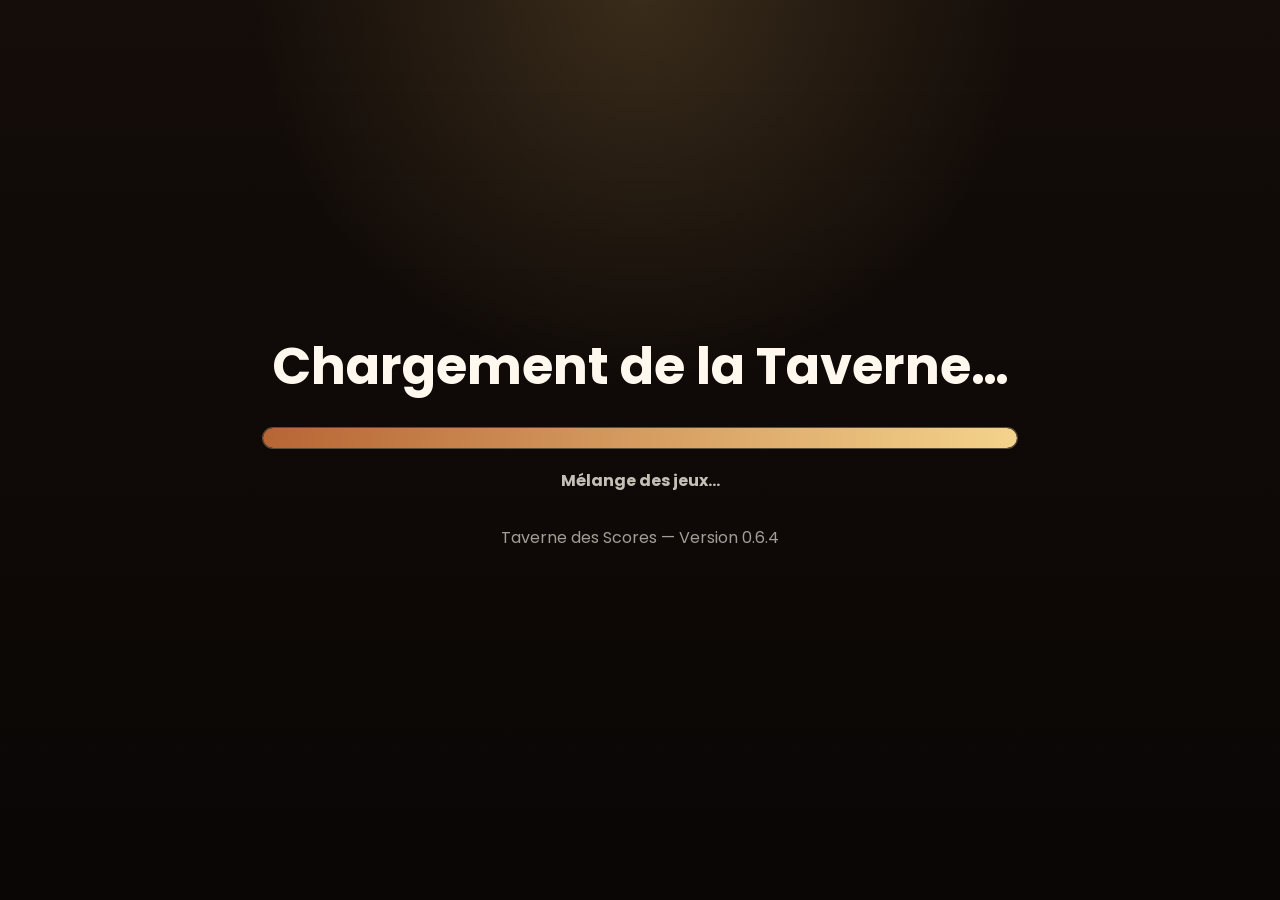
==== commit 7a6da52a: "Add files via upload" ====
--- a/index.html
+++ b/index.html
@@ -5,19 +5,19 @@
   <meta name="viewport" content="width=device-width, initial-scale=1.0, viewport-fit=cover">
   <title>La Taverne des Scores - Chargement en cours...</title>
   <link rel="icon" href="assets/pwa/taverne-icon.png">
-  <link rel="manifest" href="site.webmanifest?v=0.6.3">
+  <link rel="manifest" href="site.webmanifest?v=0.6.4">
   <meta name="theme-color" content="#100b08">
   <link rel="preconnect" href="https://fonts.googleapis.com">
   <link rel="preconnect" href="https://fonts.gstatic.com" crossorigin>
   <link href="https://fonts.googleapis.com/css2?family=Cinzel:wght@700;800&family=Poppins:wght@400;600;700;800;900&display=swap" rel="stylesheet">
-  <link rel="stylesheet" href="style.css?v=0.6.3">
+  <link rel="stylesheet" href="style.css?v=0.6.4">
 </head>
 <body class="loading-page">
   <main class="loading-card" aria-live="polite">
     <h1>Chargement de la Taverne…</h1>
     <div class="loading-bar" aria-hidden="true"><div class="progress"></div></div>
     <p class="message" id="loadingMessage">Préparation de la potion magique…</p>
-    <p class="loading-version">Taverne des Scores — Version 0.6.3</p>
+    <p class="loading-version">Taverne des Scores — Version 0.6.4</p>
   </main>
 
   <script>
@@ -35,6 +35,7 @@
     }, 650);
     setTimeout(() => { window.location.href = 'home.html'; }, 2300);
   </script>
-  <script src="pwa-register.js?v=0.6.3" defer></script>
+  <script src="orientationGuard.js?v=0.6.4" defer></script>
+<script src="pwa-register.js?v=0.6.4" defer></script>
 </body>
 </html>
--- a/style.css
+++ b/style.css
@@ -1,4 +1,4 @@
-/* La Taverne des Scores — Design system V0.6.3
+/* La Taverne des Scores — Design system V0.6.4
    Thèmes supprimés : une base unique, lisible, responsive et prête pour un futur mode nuit. */
 
 :root {
@@ -451,7 +451,7 @@
   .score-actions-bar .round-btn, .score-setup-footer .round-btn, .round-actions .round-btn, .edit-actions .round-btn, .endgame-actions .round-btn { width: 100%; }
 }
 
-/* Patch V0.6.3 — corrections lisibilité, scroll et layout */
+/* Patch V0.6.4 — corrections lisibilité, scroll et layout */
 :root {
   --footer-h: 76px;
   --content-max: 1120px;
@@ -756,7 +756,7 @@
 }
 
 
-/* Patch V0.6.3 — tuiles compactes, footers harmonisés, boutons lisibles */
+/* Patch V0.6.4 — tuiles compactes, footers harmonisés, boutons lisibles */
 :root {
   --footer-h: 74px;
   --content-max: 1120px;
@@ -918,7 +918,7 @@
   .confirm-box .no-btn { width: 100%; }
 }
 
-/* Patch V0.6.3 — refonte UX gestion des joueurs */
+/* Patch V0.6.4 — refonte UX gestion des joueurs */
 .players-manager-shell {
   width: min(980px, calc(100vw - 2rem)) !important;
   max-height: calc(100dvh - var(--footer-h) - 2rem) !important;
@@ -1184,7 +1184,7 @@
   .player-form-actions .round-btn { width: 100%; }
 }
 
-/* Patch V0.6.3 — finitions UX : joueurs, actions de partie et modales */
+/* Patch V0.6.4 — finitions UX : joueurs, actions de partie et modales */
 :root { --footer-h: 74px; }
 
 /* Accueil : cartes vraiment proches de l'image, sans grosses plaques */
@@ -1348,7 +1348,7 @@
   .confirm-box button { width: 100%; }
 }
 
-/* Patch V0.6.3 — tableau desktop complet avec 10 joueurs
+/* Patch V0.6.4 — tableau desktop complet avec 10 joueurs
    Objectif : sur ordinateur, le tableau doit tenir dans la carte sans scroll horizontal.
    La version mobile responsive sera retravaillée plus tard. */
 @media (min-width: 1024px) {
@@ -1450,7 +1450,7 @@
   }
 }
 
-/* Patch V0.6.3 — gestion joueurs : cartes sans débordement + vrai bouton fermer */
+/* Patch V0.6.4 — gestion joueurs : cartes sans débordement + vrai bouton fermer */
 .players-manager-shell {
   width: min(1060px, calc(100vw - 2rem)) !important;
 }
@@ -1548,7 +1548,7 @@
   }
 }
 
-/* Patch V0.6.3 — gestion joueurs : boutons visibles + vraie icône close.png */
+/* Patch V0.6.4 — gestion joueurs : boutons visibles + vraie icône close.png */
 .players-manager-shell {
   width: min(1060px, calc(100vw - 2rem)) !important;
 }
@@ -1671,7 +1671,7 @@
   }
 }
 
-/* Patch V0.6.3 — corrections desktop : tableaux centrés, 10 joueurs visibles, fermeture lisible */
+/* Patch V0.6.4 — corrections desktop : tableaux centrés, 10 joueurs visibles, fermeture lisible */
 @media (min-width: 1024px) {
   html,
   body {
@@ -1853,7 +1853,7 @@
   height: 14px !important;
 }
 
-/* Patch V0.6.3 — accueil : suppression des conteneurs de cartes
+/* Patch V0.6.4 — accueil : suppression des conteneurs de cartes
    Les PNG des jeux deviennent les vrais visuels cliquables, avec un léger relief. */
 main > section {
   max-width: 1040px !important;
@@ -1945,7 +1945,7 @@
   }
 }
 
-/* V0.6.3 — Accueil desktop en deux zones : classiques à gauche, modernes/extérieur à droite */
+/* V0.6.4 — Accueil desktop en deux zones : classiques à gauche, modernes/extérieur à droite */
 @media (min-width: 900px) {
   body:has(.home-main) {
     overflow-x: hidden;
@@ -2022,7 +2022,7 @@
   }
 }
 
-/* Patch V0.6.3 — refonte desktop de l'écran de préparation
+/* Patch V0.6.4 — refonte desktop de l'écran de préparation
    Objectif : un seul vrai scroll utile, boutons toujours visibles, parcours plus logique. */
 @media (min-width: 900px) {
   body:has(.score-setup-overlay) {
@@ -2257,7 +2257,7 @@
   }
 }
 
-/* Patch V0.6.3 — Accueil desktop : cartes agrandies, page mieux occupée */
+/* Patch V0.6.4 — Accueil desktop : cartes agrandies, page mieux occupée */
 @media (min-width: 900px) {
   .home-main {
     width: min(1320px, calc(100vw - 5rem)) !important;
@@ -2333,7 +2333,7 @@
   }
 }
 
-/* Patch V0.6.3 — Belote/Coinche avancée */
+/* Patch V0.6.4 — Belote/Coinche avancée */
 .belote-readable-notice {
   color: #f7f1e8 !important;
   background: rgba(34, 95, 62, .34) !important;
@@ -2605,7 +2605,7 @@
   }
 }
 
-/* V0.6.3 — Tarot avancé */
+/* V0.6.4 — Tarot avancé */
 .tarot-setup-modal .score-setup-hero,
 .tarot-setup-modal .score-setup-footer {
   flex-shrink: 0;
@@ -2810,71 +2810,99 @@
 
 
 /* =========================================================
-   Mobile portrait guard — V0.6.3
-   L'appli est pensée en paysage sur mobile/tablette pour les tableaux.
+   V0.6.4 — Aide orientation mobile non bloquante
+   Le manifest demande le paysage, mais certains téléphones ou navigateurs
+   peuvent ignorer cette demande si la rotation système est verrouillée.
    ========================================================= */
-@media screen and (max-width: 900px) and (orientation: portrait) {
-  html,
-  body {
-    width: 100%;
-    min-height: 100%;
-    overflow: hidden !important;
-    background: #100b08 !important;
-  }
-
-  body > * {
-    visibility: hidden !important;
-    pointer-events: none !important;
-  }
-
-  body::before,
-  body::after {
-    visibility: visible !important;
-    pointer-events: auto !important;
-  }
-
-  body::before {
-    content: "↻";
-    position: fixed;
-    top: 50%;
-    left: 50%;
-    transform: translate(-50%, -120%);
-    z-index: 2147483646;
-    width: 92px;
-    height: 92px;
-    border-radius: 28px;
-    display: grid;
-    place-items: center;
-    font-size: 4.2rem;
-    line-height: 1;
-    font-weight: 900;
-    color: #f6d08c;
-    background:
-      radial-gradient(circle at 35% 25%, rgba(255, 255, 255, .18), transparent 38%),
-      linear-gradient(145deg, #3a2418, #1d120d);
-    border: 1px solid rgba(246, 208, 140, .42);
-    box-shadow: 0 24px 70px rgba(0,0,0,.55), inset 0 1px 0 rgba(255,255,255,.16);
-  }
-
-  body::after {
-    content: "Tourne ton téléphone en paysage\A pour mieux voir les tableaux de scores.";
-    white-space: pre-line;
-    position: fixed;
-    inset: 0;
-    z-index: 2147483645;
-    display: flex;
-    align-items: center;
-    justify-content: center;
-    padding: 13.5rem 1.5rem 2rem;
-    text-align: center;
-    font-family: 'Poppins', system-ui, -apple-system, BlinkMacSystemFont, 'Segoe UI', sans-serif;
-    font-size: clamp(1.15rem, 5.2vw, 1.75rem);
-    font-weight: 850;
-    line-height: 1.25;
-    color: #fff7ec;
-    background:
-      radial-gradient(circle at 50% 18%, rgba(188, 98, 45, .30), transparent 26%),
-      radial-gradient(circle at 12% 88%, rgba(212, 168, 91, .16), transparent 32%),
-      linear-gradient(180deg, #1c110c 0%, #100907 100%);
-  }
-}
+.orientation-guard {
+  position: fixed;
+  inset: 0;
+  z-index: 2147483647;
+  display: none;
+  align-items: center;
+  justify-content: center;
+  padding: 1.4rem;
+  background:
+    radial-gradient(circle at 50% 16%, rgba(188, 98, 45, .26), transparent 28%),
+    radial-gradient(circle at 12% 88%, rgba(212, 168, 91, .16), transparent 34%),
+    linear-gradient(180deg, rgba(20, 13, 9, .98), rgba(9, 6, 5, .98));
+  color: #fff7ec;
+}
+
+.orientation-guard.is-visible {
+  display: flex;
+}
+
+body.orientation-guard-active {
+  overflow: hidden;
+}
+
+.orientation-guard-card {
+  width: min(92vw, 520px);
+  border-radius: 28px;
+  padding: 1.6rem;
+  text-align: center;
+  background:
+    radial-gradient(circle at 35% 18%, rgba(255,255,255,.10), transparent 35%),
+    linear-gradient(145deg, #332015, #19100c);
+  border: 1px solid rgba(246, 208, 140, .28);
+  box-shadow: 0 24px 70px rgba(0,0,0,.58), inset 0 1px 0 rgba(255,255,255,.12);
+}
+
+.orientation-guard-icon {
+  width: 88px;
+  height: 88px;
+  margin: 0 auto 1rem;
+  border-radius: 28px;
+  display: grid;
+  place-items: center;
+  font-size: 3.8rem;
+  line-height: 1;
+  font-weight: 900;
+  color: #f6d08c;
+  background:
+    radial-gradient(circle at 35% 25%, rgba(255,255,255,.18), transparent 38%),
+    linear-gradient(145deg, #4a2b1a, #21130d);
+  border: 1px solid rgba(246, 208, 140, .42);
+  box-shadow: 0 18px 42px rgba(0,0,0,.42), inset 0 1px 0 rgba(255,255,255,.16);
+}
+
+.orientation-guard-title {
+  margin: 0 0 .55rem;
+  font-size: clamp(1.3rem, 5.4vw, 2rem);
+  line-height: 1.1;
+  font-weight: 900;
+  color: #fff7ec;
+}
+
+.orientation-guard-text {
+  margin: 0 auto 1.1rem;
+  max-width: 34rem;
+  color: rgba(255, 247, 236, .82);
+  font-size: clamp(.98rem, 3.9vw, 1.15rem);
+  line-height: 1.45;
+}
+
+.orientation-guard-actions {
+  display: grid;
+  gap: .7rem;
+  margin-top: 1.1rem;
+}
+
+.orientation-guard-actions .btn {
+  justify-content: center;
+  width: 100%;
+}
+
+.orientation-guard-hint {
+  display: block;
+  margin-top: .95rem;
+  color: rgba(255, 247, 236, .58);
+  font-size: .88rem;
+  line-height: 1.35;
+}
+
+@media screen and (min-width: 901px), screen and (orientation: landscape) {
+  .orientation-guard { display: none !important; }
+  body.orientation-guard-active { overflow: auto; }
+}
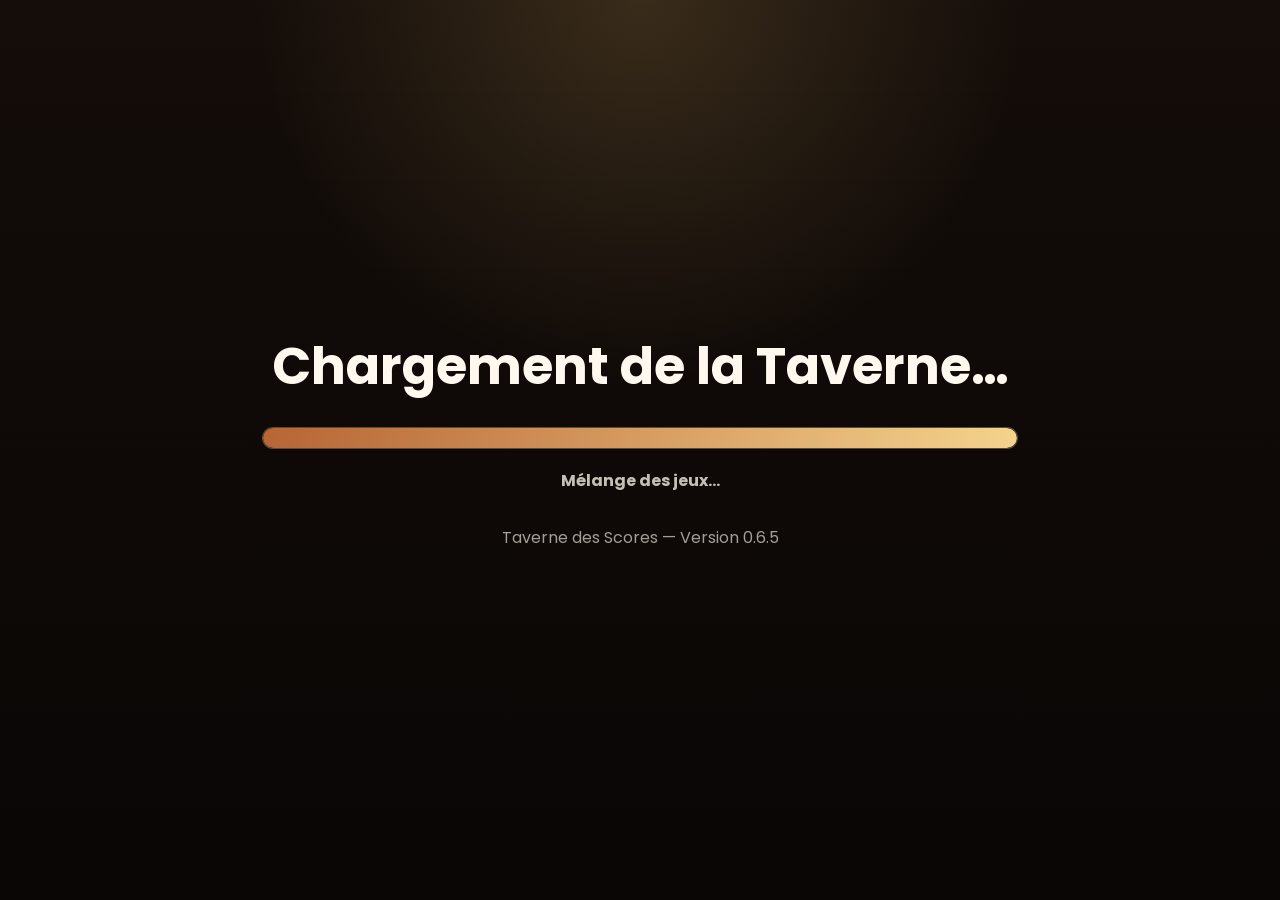
==== commit 6e0826da: "Add files via upload" ====
--- a/index.html
+++ b/index.html
@@ -5,19 +5,19 @@
   <meta name="viewport" content="width=device-width, initial-scale=1.0, viewport-fit=cover">
   <title>La Taverne des Scores - Chargement en cours...</title>
   <link rel="icon" href="assets/pwa/taverne-icon.png">
-  <link rel="manifest" href="site.webmanifest?v=0.6.4">
+  <link rel="manifest" href="site.webmanifest?v=0.6.5">
   <meta name="theme-color" content="#100b08">
   <link rel="preconnect" href="https://fonts.googleapis.com">
   <link rel="preconnect" href="https://fonts.gstatic.com" crossorigin>
   <link href="https://fonts.googleapis.com/css2?family=Cinzel:wght@700;800&family=Poppins:wght@400;600;700;800;900&display=swap" rel="stylesheet">
-  <link rel="stylesheet" href="style.css?v=0.6.4">
+  <link rel="stylesheet" href="style.css?v=0.6.5">
 </head>
 <body class="loading-page">
   <main class="loading-card" aria-live="polite">
     <h1>Chargement de la Taverne…</h1>
     <div class="loading-bar" aria-hidden="true"><div class="progress"></div></div>
     <p class="message" id="loadingMessage">Préparation de la potion magique…</p>
-    <p class="loading-version">Taverne des Scores — Version 0.6.4</p>
+    <p class="loading-version">Taverne des Scores — Version 0.6.5</p>
   </main>
 
   <script>
@@ -35,7 +35,7 @@
     }, 650);
     setTimeout(() => { window.location.href = 'home.html'; }, 2300);
   </script>
-  <script src="orientationGuard.js?v=0.6.4" defer></script>
-<script src="pwa-register.js?v=0.6.4" defer></script>
+  <script src="orientationGuard.js?v=0.6.5" defer></script>
+<script src="pwa-register.js?v=0.6.5" defer></script>
 </body>
 </html>
--- a/style.css
+++ b/style.css
@@ -103,6 +103,9 @@
 }
 
 section { margin: 0 0 clamp(1.6rem, 3vw, 2.6rem); }
+.home-category-tabs { display: none; }
+.home-tab-btn { appearance: none; -webkit-appearance: none; }
+
 main > section > h2 {
   display: inline-flex;
   align-items: center;
@@ -2906,3 +2909,487 @@
   .orientation-guard { display: none !important; }
   body.orientation-guard-active { overflow: auto; }
 }
+
+/* =========================================================
+   V0.6.5 — Refonte paysage mobile PWA
+   Objectif : footer compact, accueil lisible, préparation et tableaux jouables.
+   ========================================================= */
+@media (max-width: 900px) and (orientation: landscape) {
+  :root {
+    --footer-h: 60px;
+  }
+
+  html, body {
+    overflow-x: hidden !important;
+  }
+
+  body {
+    padding-bottom: calc(var(--footer-h) + .35rem + env(safe-area-inset-bottom)) !important;
+  }
+
+  header {
+    padding: .45rem .75rem !important;
+  }
+
+  header h1,
+  header h2 {
+    font-size: clamp(1rem, 2vw, 1.25rem) !important;
+    letter-spacing: .06em !important;
+  }
+
+  main,
+  .home-main,
+  main#gameContainer {
+    width: 100% !important;
+    max-width: none !important;
+    padding: .55rem .55rem calc(var(--footer-h) + .5rem) !important;
+  }
+
+  .app-footer {
+    min-height: var(--footer-h) !important;
+    background: rgba(19, 12, 9, .94) !important;
+    backdrop-filter: blur(12px) !important;
+  }
+
+  .footer-inner {
+    grid-template-columns: auto 1fr auto !important;
+    align-items: center !important;
+    gap: .5rem !important;
+    padding: .3rem .55rem !important;
+  }
+
+  .footer-brand {
+    gap: .45rem !important;
+  }
+
+  .footer-emblem {
+    width: 34px !important;
+    height: 34px !important;
+  }
+
+  .footer-emblem img {
+    width: 24px !important;
+    height: 24px !important;
+  }
+
+  .footer-title {
+    font-size: .9rem !important;
+  }
+
+  .footer-version {
+    padding: .28rem .45rem !important;
+    font-size: .72rem !important;
+  }
+
+  .footer-buttons {
+    gap: .35rem !important;
+    justify-content: flex-end !important;
+    flex-wrap: nowrap !important;
+  }
+
+  .footer-btn {
+    min-height: 38px !important;
+    padding: .48rem .7rem !important;
+    font-size: .82rem !important;
+  }
+
+  #footerMessage {
+    display: none !important;
+  }
+
+  /* Accueil paysage mobile : navigation par catégories pour éviter une page injouable */
+  .home-main {
+    padding-top: .45rem !important;
+  }
+
+  .home-category-tabs {
+    display: flex !important;
+    gap: .45rem;
+    overflow-x: auto;
+    padding: 0 0 .55rem;
+    margin: 0 0 .5rem;
+    scrollbar-width: none;
+  }
+
+  .home-category-tabs::-webkit-scrollbar {
+    display: none;
+  }
+
+  .home-tab-btn {
+    flex: 0 0 auto;
+    min-height: 38px;
+    padding: .48rem .85rem;
+    border-radius: 999px;
+    border: 1px solid rgba(226,183,104,.24);
+    background: rgba(255,248,238,.08);
+    color: var(--text-on-dark);
+    font-weight: 800;
+    box-shadow: 0 8px 20px rgba(0,0,0,.18);
+  }
+
+  .home-tab-btn.is-active {
+    background: linear-gradient(180deg, rgba(183,101,52,.92), rgba(116,48,68,.94));
+    border-color: rgba(255,245,220,.28);
+    color: #fff9f1;
+  }
+
+  .home-columns,
+  .home-column {
+    display: block !important;
+  }
+
+  .home-section {
+    display: none !important;
+    margin-bottom: 0 !important;
+  }
+
+  .home-section.is-home-tab-active {
+    display: block !important;
+  }
+
+  .home-section > h2 {
+    display: none !important;
+  }
+
+  .home-section .game-grid,
+  .home-section-classic .game-grid,
+  .home-section-modern .game-grid,
+  .home-section-outdoor .game-grid,
+  .home-section-create .game-grid {
+    grid-template-columns: repeat(auto-fit, minmax(94px, 1fr)) !important;
+    justify-content: center !important;
+    gap: .78rem .7rem !important;
+  }
+
+  .game-card {
+    width: 100% !important;
+    min-height: 112px !important;
+    height: auto !important;
+  }
+
+  .game-card img {
+    width: min(90px, 100%) !important;
+    max-width: 90px !important;
+    max-height: 112px !important;
+  }
+
+  /* Écrans de jeu : on compacte tout pour laisser de la place au tableau */
+  #gameContainer .score-game-card,
+  #gameContainer .score-config-card {
+    width: calc(100vw - .85rem) !important;
+    max-width: calc(100vw - .85rem) !important;
+    margin-left: auto !important;
+    margin-right: auto !important;
+    padding: .8rem .72rem !important;
+    border-radius: 20px !important;
+  }
+
+  .score-game-topline {
+    gap: .45rem !important;
+    align-items: start !important;
+    margin-bottom: .55rem !important;
+  }
+
+  .score-game-topline h2 {
+    font-size: clamp(1.45rem, 3vw, 1.9rem) !important;
+    margin-bottom: .15rem !important;
+  }
+
+  .score-game-topline p {
+    font-size: .92rem !important;
+    line-height: 1.25 !important;
+  }
+
+  .score-save-badge,
+  .score-notice {
+    font-size: .82rem !important;
+    padding: .48rem .68rem !important;
+  }
+
+  .score-summary-grid {
+    gap: .55rem !important;
+    margin-bottom: .65rem !important;
+  }
+
+  .score-summary-card {
+    padding: .68rem .72rem !important;
+    min-height: 0 !important;
+  }
+
+  .score-summary-card strong {
+    font-size: 1rem !important;
+  }
+
+  .table-wrapper,
+  .tarot-score-wrap,
+  .belote-score-wrap {
+    width: 100% !important;
+    overflow-x: auto !important;
+    overflow-y: hidden !important;
+    -webkit-overflow-scrolling: touch;
+    border-radius: 16px !important;
+  }
+
+  #gameContainer .score-table,
+  .tarot-table,
+  .belote-table {
+    min-width: 640px !important;
+  }
+
+  #gameContainer .score-table th,
+  #gameContainer .score-table td,
+  .tarot-table th,
+  .tarot-table td,
+  .belote-table th,
+  .belote-table td {
+    padding: .48rem .28rem !important;
+    font-size: .74rem !important;
+    line-height: 1.08 !important;
+  }
+
+  #gameContainer .score-table th:first-child,
+  #gameContainer .score-table td:first-child {
+    width: 74px !important;
+    min-width: 74px !important;
+    max-width: 74px !important;
+  }
+
+  .score-avatar-stack img,
+  .tarot-player-head img,
+  .belote-team-head .score-avatar-stack img {
+    width: 24px !important;
+    height: 24px !important;
+  }
+
+  .score-entity-head strong,
+  .tarot-player-head strong,
+  .belote-team-head strong {
+    font-size: .74rem !important;
+  }
+
+  .score-entity-head small,
+  .belote-team-head small {
+    font-size: .62rem !important;
+  }
+
+  .score-rank-badge {
+    width: 26px !important;
+    height: 26px !important;
+    font-size: .74rem !important;
+  }
+
+  .score-actions-bar.round-controls {
+    grid-template-columns: repeat(2, minmax(0, 1fr)) !important;
+    gap: .55rem !important;
+    margin-top: .7rem !important;
+  }
+
+  .score-actions-bar.round-controls .round-btn {
+    min-height: 40px !important;
+    padding: .58rem .62rem !important;
+    font-size: .84rem !important;
+    line-height: 1.1 !important;
+  }
+
+  /* Préparation de partie : version compacte, footer toujours visible */
+  .score-setup-overlay {
+    align-items: flex-start !important;
+    justify-content: center !important;
+    padding: .35rem .35rem calc(var(--footer-h) + .45rem) !important;
+    overflow: hidden !important;
+  }
+
+  .score-setup-modal,
+  .tarot-setup-modal {
+    width: calc(100vw - .75rem) !important;
+    max-width: calc(100vw - .75rem) !important;
+    height: calc(100dvh - var(--footer-h) - .55rem) !important;
+    max-height: calc(100dvh - var(--footer-h) - .55rem) !important;
+    margin: 0 auto !important;
+    border-radius: 20px !important;
+    overflow: hidden !important;
+    display: flex !important;
+    flex-direction: column !important;
+  }
+
+  .score-setup-hero {
+    padding: .72rem .82rem .62rem !important;
+  }
+
+  .score-setup-kicker {
+    padding: .28rem .55rem !important;
+    font-size: .63rem !important;
+    margin-bottom: .35rem !important;
+  }
+
+  .score-setup-title-row h1,
+  .score-setup-title-row h2 {
+    font-size: 1.55rem !important;
+    margin: 0 0 .2rem !important;
+    line-height: 1 !important;
+  }
+
+  .score-setup-title-row p {
+    font-size: .86rem !important;
+    line-height: 1.28 !important;
+    margin: 0 !important;
+  }
+
+  .score-version {
+    padding: .28rem .48rem !important;
+    font-size: .7rem !important;
+  }
+
+  .score-setup-steps {
+    padding: .45rem .7rem 0 !important;
+    gap: .35rem !important;
+  }
+
+  .score-step-pill {
+    padding: .32rem .56rem !important;
+    font-size: .72rem !important;
+  }
+
+  .score-setup-grid,
+  .belote-setup-grid {
+    flex: 1 1 auto !important;
+    min-height: 0 !important;
+    overflow: hidden !important;
+    display: grid !important;
+    grid-template-columns: minmax(240px, .95fr) minmax(0, 1.05fr) !important;
+    gap: .65rem !important;
+    padding: .7rem !important;
+    align-items: stretch !important;
+  }
+
+  .score-setup-panel {
+    min-height: 0 !important;
+    overflow: hidden !important;
+    padding: .75rem !important;
+    border-radius: 16px !important;
+  }
+
+  .score-panel-head {
+    margin-bottom: .45rem !important;
+  }
+
+  .score-panel-head h3,
+  .score-panel-head h2 {
+    font-size: 1.02rem !important;
+  }
+
+  .score-panel-head p,
+  .score-helper {
+    font-size: .82rem !important;
+    line-height: 1.24 !important;
+  }
+
+  .score-rules-panel .score-options-grid,
+  .score-players-panel .score-player-tiles,
+  .tarot-edit-list {
+    min-height: 0 !important;
+    overflow-y: auto !important;
+    overflow-x: hidden !important;
+    padding-right: .15rem !important;
+  }
+
+  .score-option-field {
+    gap: .28rem !important;
+    padding: .58rem .65rem !important;
+  }
+
+  .score-option-field span,
+  .score-option-check {
+    font-size: .82rem !important;
+  }
+
+  .score-option-field input,
+  .score-option-field select,
+  .score-option-field textarea,
+  .tarot-round-grid input,
+  .tarot-round-grid select,
+  .belote-round-grid input,
+  .belote-round-grid select {
+    min-height: 40px !important;
+    padding: .52rem .68rem !important;
+  }
+
+  .score-selected-tray {
+    max-height: 64px !important;
+    overflow-y: auto !important;
+    margin-bottom: .45rem !important;
+    gap: .3rem !important;
+  }
+
+  .score-selected-chip {
+    min-height: 28px !important;
+    max-width: 100% !important;
+    padding: .18rem .42rem .18rem .22rem !important;
+    font-size: .72rem !important;
+  }
+
+  .score-chip-order,
+  .score-player-order {
+    width: 20px !important;
+    height: 20px !important;
+    font-size: .68rem !important;
+  }
+
+  .score-player-tiles {
+    display: grid !important;
+    grid-template-columns: repeat(auto-fill, minmax(90px, 1fr)) !important;
+    grid-auto-rows: minmax(82px, auto) !important;
+    gap: .48rem !important;
+  }
+
+  .score-player-tile,
+  .score-add-guest-tile {
+    min-height: 82px !important;
+    padding: .42rem .28rem !important;
+    border-radius: 14px !important;
+  }
+
+  .score-player-tile img {
+    width: 34px !important;
+    height: 34px !important;
+    margin-bottom: .15rem !important;
+  }
+
+  .score-player-tile strong,
+  .score-player-tile span:not(.score-player-order) {
+    font-size: .8rem !important;
+  }
+
+  .score-setup-footer,
+  .tarot-setup-modal .score-setup-footer {
+    flex: 0 0 auto !important;
+    display: grid !important;
+    grid-template-columns: repeat(3, minmax(0, 1fr)) !important;
+    gap: .55rem !important;
+    padding: .55rem .7rem .7rem !important;
+    background: linear-gradient(180deg, #fff8ee, #f2e4cf) !important;
+    border-top: 1px solid rgba(36,25,20,.10) !important;
+  }
+
+  .score-setup-footer .round-btn,
+  .score-setup-footer a.round-btn {
+    min-width: 0 !important;
+    width: 100% !important;
+    min-height: 40px !important;
+    padding: .55rem .6rem !important;
+    font-size: .82rem !important;
+    white-space: normal !important;
+    line-height: 1.1 !important;
+  }
+}
+
+@media (max-width: 720px) and (orientation: landscape) {
+  .score-setup-grid,
+  .belote-setup-grid {
+    grid-template-columns: 1fr !important;
+  }
+
+  .score-setup-footer {
+    grid-template-columns: 1fr !important;
+  }
+}
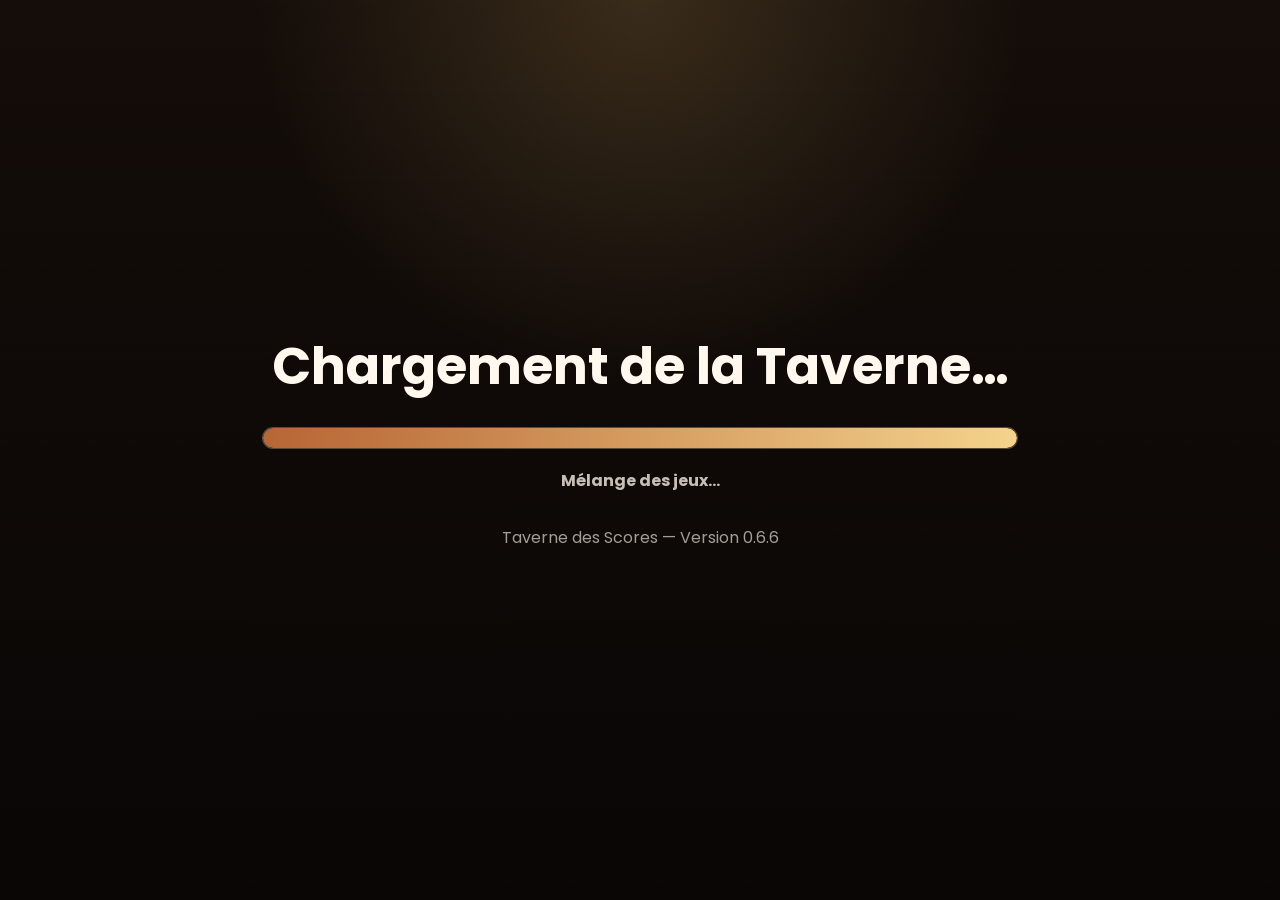
==== commit 2292d351: "Add files via upload" ====
--- a/index.html
+++ b/index.html
@@ -5,19 +5,19 @@
   <meta name="viewport" content="width=device-width, initial-scale=1.0, viewport-fit=cover">
   <title>La Taverne des Scores - Chargement en cours...</title>
   <link rel="icon" href="assets/pwa/taverne-icon.png">
-  <link rel="manifest" href="site.webmanifest?v=0.6.5">
+  <link rel="manifest" href="site.webmanifest?v=0.6.6">
   <meta name="theme-color" content="#100b08">
   <link rel="preconnect" href="https://fonts.googleapis.com">
   <link rel="preconnect" href="https://fonts.gstatic.com" crossorigin>
   <link href="https://fonts.googleapis.com/css2?family=Cinzel:wght@700;800&family=Poppins:wght@400;600;700;800;900&display=swap" rel="stylesheet">
-  <link rel="stylesheet" href="style.css?v=0.6.5">
+  <link rel="stylesheet" href="style.css?v=0.6.6">
 </head>
 <body class="loading-page">
   <main class="loading-card" aria-live="polite">
     <h1>Chargement de la Taverne…</h1>
     <div class="loading-bar" aria-hidden="true"><div class="progress"></div></div>
     <p class="message" id="loadingMessage">Préparation de la potion magique…</p>
-    <p class="loading-version">Taverne des Scores — Version 0.6.5</p>
+    <p class="loading-version">Taverne des Scores — Version 0.6.6</p>
   </main>
 
   <script>
@@ -35,7 +35,7 @@
     }, 650);
     setTimeout(() => { window.location.href = 'home.html'; }, 2300);
   </script>
-  <script src="orientationGuard.js?v=0.6.5" defer></script>
-<script src="pwa-register.js?v=0.6.5" defer></script>
+  <script src="orientationGuard.js?v=0.6.6" defer></script>
+<script src="pwa-register.js?v=0.6.6" defer></script>
 </body>
 </html>
--- a/style.css
+++ b/style.css
@@ -1,4 +1,4 @@
-/* La Taverne des Scores — Design system V0.6.4
+/* La Taverne des Scores — Design system V0.6.6
    Thèmes supprimés : une base unique, lisible, responsive et prête pour un futur mode nuit. */
 
 :root {
@@ -454,7 +454,7 @@
   .score-actions-bar .round-btn, .score-setup-footer .round-btn, .round-actions .round-btn, .edit-actions .round-btn, .endgame-actions .round-btn { width: 100%; }
 }
 
-/* Patch V0.6.4 — corrections lisibilité, scroll et layout */
+/* Patch V0.6.6 — corrections lisibilité, scroll et layout */
 :root {
   --footer-h: 76px;
   --content-max: 1120px;
@@ -759,7 +759,7 @@
 }
 
 
-/* Patch V0.6.4 — tuiles compactes, footers harmonisés, boutons lisibles */
+/* Patch V0.6.6 — tuiles compactes, footers harmonisés, boutons lisibles */
 :root {
   --footer-h: 74px;
   --content-max: 1120px;
@@ -921,7 +921,7 @@
   .confirm-box .no-btn { width: 100%; }
 }
 
-/* Patch V0.6.4 — refonte UX gestion des joueurs */
+/* Patch V0.6.6 — refonte UX gestion des joueurs */
 .players-manager-shell {
   width: min(980px, calc(100vw - 2rem)) !important;
   max-height: calc(100dvh - var(--footer-h) - 2rem) !important;
@@ -1187,7 +1187,7 @@
   .player-form-actions .round-btn { width: 100%; }
 }
 
-/* Patch V0.6.4 — finitions UX : joueurs, actions de partie et modales */
+/* Patch V0.6.6 — finitions UX : joueurs, actions de partie et modales */
 :root { --footer-h: 74px; }
 
 /* Accueil : cartes vraiment proches de l'image, sans grosses plaques */
@@ -1351,7 +1351,7 @@
   .confirm-box button { width: 100%; }
 }
 
-/* Patch V0.6.4 — tableau desktop complet avec 10 joueurs
+/* Patch V0.6.6 — tableau desktop complet avec 10 joueurs
    Objectif : sur ordinateur, le tableau doit tenir dans la carte sans scroll horizontal.
    La version mobile responsive sera retravaillée plus tard. */
 @media (min-width: 1024px) {
@@ -1453,7 +1453,7 @@
   }
 }
 
-/* Patch V0.6.4 — gestion joueurs : cartes sans débordement + vrai bouton fermer */
+/* Patch V0.6.6 — gestion joueurs : cartes sans débordement + vrai bouton fermer */
 .players-manager-shell {
   width: min(1060px, calc(100vw - 2rem)) !important;
 }
@@ -1551,7 +1551,7 @@
   }
 }
 
-/* Patch V0.6.4 — gestion joueurs : boutons visibles + vraie icône close.png */
+/* Patch V0.6.6 — gestion joueurs : boutons visibles + vraie icône close.png */
 .players-manager-shell {
   width: min(1060px, calc(100vw - 2rem)) !important;
 }
@@ -1674,7 +1674,7 @@
   }
 }
 
-/* Patch V0.6.4 — corrections desktop : tableaux centrés, 10 joueurs visibles, fermeture lisible */
+/* Patch V0.6.6 — corrections desktop : tableaux centrés, 10 joueurs visibles, fermeture lisible */
 @media (min-width: 1024px) {
   html,
   body {
@@ -1856,7 +1856,7 @@
   height: 14px !important;
 }
 
-/* Patch V0.6.4 — accueil : suppression des conteneurs de cartes
+/* Patch V0.6.6 — accueil : suppression des conteneurs de cartes
    Les PNG des jeux deviennent les vrais visuels cliquables, avec un léger relief. */
 main > section {
   max-width: 1040px !important;
@@ -1948,7 +1948,7 @@
   }
 }
 
-/* V0.6.4 — Accueil desktop en deux zones : classiques à gauche, modernes/extérieur à droite */
+/* V0.6.6 — Accueil desktop en deux zones : classiques à gauche, modernes/extérieur à droite */
 @media (min-width: 900px) {
   body:has(.home-main) {
     overflow-x: hidden;
@@ -2025,7 +2025,7 @@
   }
 }
 
-/* Patch V0.6.4 — refonte desktop de l'écran de préparation
+/* Patch V0.6.6 — refonte desktop de l'écran de préparation
    Objectif : un seul vrai scroll utile, boutons toujours visibles, parcours plus logique. */
 @media (min-width: 900px) {
   body:has(.score-setup-overlay) {
@@ -2260,7 +2260,7 @@
   }
 }
 
-/* Patch V0.6.4 — Accueil desktop : cartes agrandies, page mieux occupée */
+/* Patch V0.6.6 — Accueil desktop : cartes agrandies, page mieux occupée */
 @media (min-width: 900px) {
   .home-main {
     width: min(1320px, calc(100vw - 5rem)) !important;
@@ -2336,7 +2336,7 @@
   }
 }
 
-/* Patch V0.6.4 — Belote/Coinche avancée */
+/* Patch V0.6.6 — Belote/Coinche avancée */
 .belote-readable-notice {
   color: #f7f1e8 !important;
   background: rgba(34, 95, 62, .34) !important;
@@ -2608,7 +2608,7 @@
   }
 }
 
-/* V0.6.4 — Tarot avancé */
+/* V0.6.6 — Tarot avancé */
 .tarot-setup-modal .score-setup-hero,
 .tarot-setup-modal .score-setup-footer {
   flex-shrink: 0;
@@ -2813,7 +2813,7 @@
 
 
 /* =========================================================
-   V0.6.4 — Aide orientation mobile non bloquante
+   V0.6.6 — Aide orientation mobile non bloquante
    Le manifest demande le paysage, mais certains téléphones ou navigateurs
    peuvent ignorer cette demande si la rotation système est verrouillée.
    ========================================================= */
@@ -2911,7 +2911,7 @@
 }
 
 /* =========================================================
-   V0.6.5 — Refonte paysage mobile PWA
+   V0.6.6 — Refonte paysage mobile PWA
    Objectif : footer compact, accueil lisible, préparation et tableaux jouables.
    ========================================================= */
 @media (max-width: 900px) and (orientation: landscape) {
@@ -3393,3 +3393,109 @@
     grid-template-columns: 1fr !important;
   }
 }
+
+
+/* =========================================================
+   V0.6.6 — Préparation mobile paysage en 2 étapes
+   Étape 1 : règles seules. Étape 2 : joueurs seuls + lancement.
+   ========================================================= */
+@media (max-width: 900px) and (orientation: landscape) {
+  .score-setup-modal[data-mobile-step="rules"] .score-players-panel,
+  .score-setup-modal[data-mobile-step="players"] .score-rules-panel {
+    display: none !important;
+  }
+
+  .score-setup-modal[data-mobile-step="rules"] .score-setup-grid,
+  .score-setup-modal[data-mobile-step="players"] .score-setup-grid,
+  .score-setup-modal[data-mobile-step="rules"] .belote-setup-grid,
+  .score-setup-modal[data-mobile-step="players"] .belote-setup-grid {
+    grid-template-columns: 1fr !important;
+  }
+
+  .score-setup-modal[data-mobile-step="rules"] .score-rules-panel,
+  .score-setup-modal[data-mobile-step="players"] .score-players-panel {
+    display: flex !important;
+  }
+
+  .score-setup-steps {
+    display: flex !important;
+    justify-content: center !important;
+  }
+
+  .score-step-pill {
+    border: 1px solid rgba(36,25,20,.10) !important;
+    cursor: pointer !important;
+  }
+
+  .score-step-pill.is-active {
+    background: linear-gradient(180deg, rgba(183,101,52,.96), rgba(143,75,40,.96)) !important;
+    color: #fffaf0 !important;
+    border-color: rgba(255,255,255,.24) !important;
+  }
+
+  .score-setup-footer,
+  .tarot-setup-modal .score-setup-footer {
+    grid-template-columns: repeat(2, minmax(0, 1fr)) !important;
+  }
+
+  .score-setup-modal[data-mobile-step="rules"] .prep-back-btn,
+  .score-setup-modal[data-mobile-step="rules"] .prep-start-btn,
+  .score-setup-modal[data-mobile-step="rules"] .prep-clear-btn {
+    display: none !important;
+  }
+
+  .score-setup-modal[data-mobile-step="rules"] .prep-next-btn,
+  .score-setup-modal[data-mobile-step="rules"] .prep-home-btn {
+    display: inline-flex !important;
+  }
+
+  .score-setup-modal[data-mobile-step="players"] .prep-next-btn {
+    display: none !important;
+  }
+
+  .score-setup-modal[data-mobile-step="players"] .prep-back-btn,
+  .score-setup-modal[data-mobile-step="players"] .prep-start-btn,
+  .score-setup-modal[data-mobile-step="players"] .prep-clear-btn,
+  .score-setup-modal[data-mobile-step="players"] .prep-home-btn {
+    display: inline-flex !important;
+  }
+
+  .score-setup-modal[data-mobile-step="players"] .score-setup-footer,
+  .tarot-setup-modal[data-mobile-step="players"] .score-setup-footer {
+    grid-template-columns: repeat(4, minmax(0, 1fr)) !important;
+  }
+
+  .score-setup-modal[data-mobile-step="players"] .score-setup-footer .round-btn {
+    font-size: .78rem !important;
+    padding-inline: .35rem !important;
+  }
+
+  .score-setup-modal[data-mobile-step="rules"] .score-options-grid {
+    display: grid !important;
+    grid-template-columns: repeat(2, minmax(0, 1fr)) !important;
+    gap: .55rem !important;
+  }
+
+  .score-setup-modal[data-mobile-step="rules"] .score-rules-panel {
+    overflow: hidden !important;
+  }
+
+  .score-setup-modal[data-mobile-step="rules"] .score-rules-panel .score-options-grid {
+    overflow-y: auto !important;
+  }
+
+  .score-setup-modal[data-mobile-step="players"] .score-player-tiles {
+    grid-template-columns: repeat(auto-fill, minmax(104px, 1fr)) !important;
+  }
+}
+
+@media (max-width: 720px) and (orientation: landscape) {
+  .score-setup-modal[data-mobile-step="rules"] .score-options-grid {
+    grid-template-columns: 1fr !important;
+  }
+
+  .score-setup-modal[data-mobile-step="players"] .score-setup-footer,
+  .tarot-setup-modal[data-mobile-step="players"] .score-setup-footer {
+    grid-template-columns: repeat(2, minmax(0, 1fr)) !important;
+  }
+}
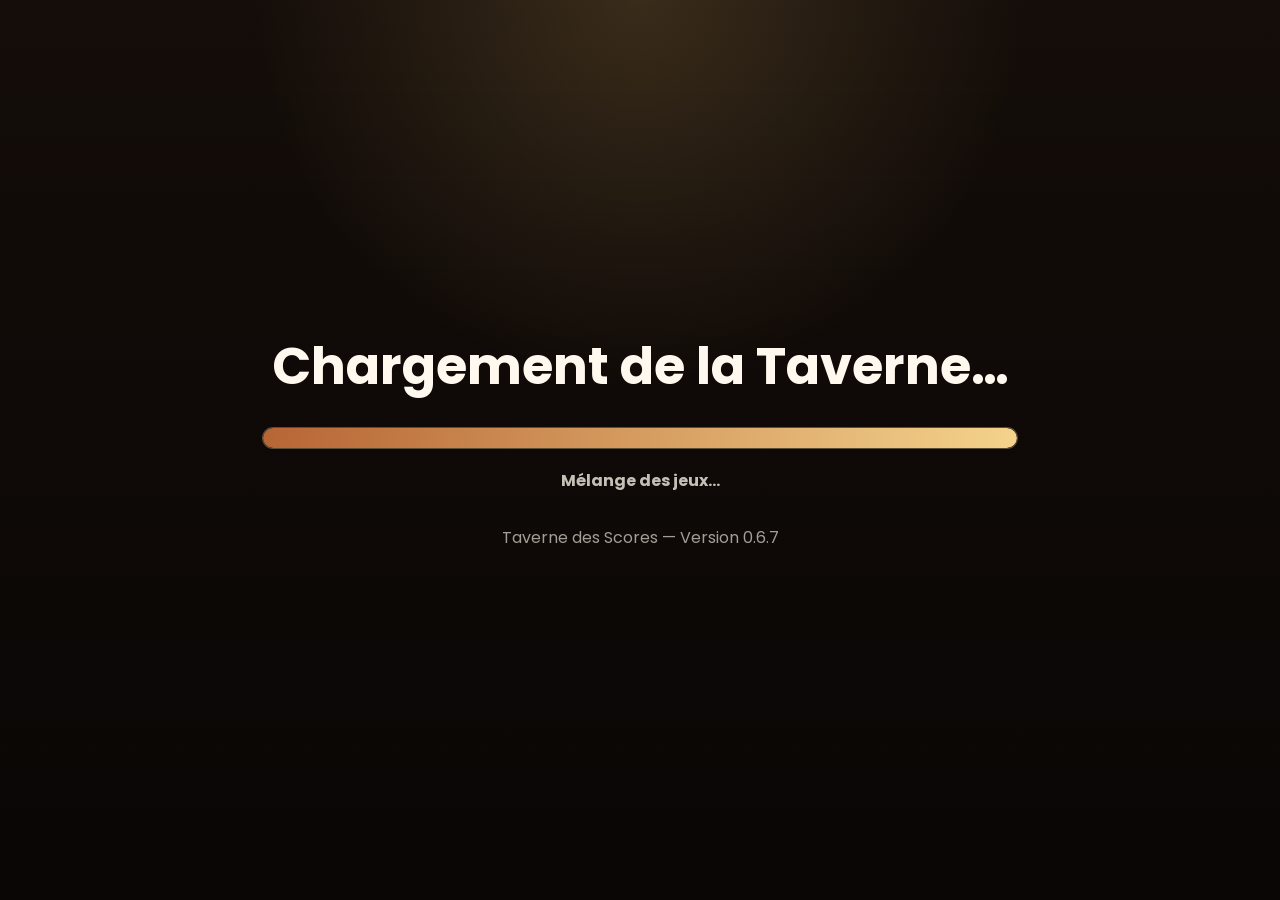
==== commit d2570910: "Add files via upload" ====
--- a/index.html
+++ b/index.html
@@ -5,19 +5,19 @@
   <meta name="viewport" content="width=device-width, initial-scale=1.0, viewport-fit=cover">
   <title>La Taverne des Scores - Chargement en cours...</title>
   <link rel="icon" href="assets/pwa/taverne-icon.png">
-  <link rel="manifest" href="site.webmanifest?v=0.6.6">
+  <link rel="manifest" href="site.webmanifest?v=0.6.7">
   <meta name="theme-color" content="#100b08">
   <link rel="preconnect" href="https://fonts.googleapis.com">
   <link rel="preconnect" href="https://fonts.gstatic.com" crossorigin>
   <link href="https://fonts.googleapis.com/css2?family=Cinzel:wght@700;800&family=Poppins:wght@400;600;700;800;900&display=swap" rel="stylesheet">
-  <link rel="stylesheet" href="style.css?v=0.6.6">
+  <link rel="stylesheet" href="style.css?v=0.6.7">
 </head>
 <body class="loading-page">
   <main class="loading-card" aria-live="polite">
     <h1>Chargement de la Taverne…</h1>
     <div class="loading-bar" aria-hidden="true"><div class="progress"></div></div>
     <p class="message" id="loadingMessage">Préparation de la potion magique…</p>
-    <p class="loading-version">Taverne des Scores — Version 0.6.6</p>
+    <p class="loading-version">Taverne des Scores — Version 0.6.7</p>
   </main>
 
   <script>
@@ -35,7 +35,7 @@
     }, 650);
     setTimeout(() => { window.location.href = 'home.html'; }, 2300);
   </script>
-  <script src="orientationGuard.js?v=0.6.6" defer></script>
-<script src="pwa-register.js?v=0.6.6" defer></script>
+  <script src="orientationGuard.js?v=0.6.7" defer></script>
+<script src="pwa-register.js?v=0.6.7" defer></script>
 </body>
 </html>
--- a/style.css
+++ b/style.css
@@ -1,4 +1,4 @@
-/* La Taverne des Scores — Design system V0.6.6
+/* La Taverne des Scores — Design system V0.6.7
    Thèmes supprimés : une base unique, lisible, responsive et prête pour un futur mode nuit. */
 
 :root {
@@ -454,7 +454,7 @@
   .score-actions-bar .round-btn, .score-setup-footer .round-btn, .round-actions .round-btn, .edit-actions .round-btn, .endgame-actions .round-btn { width: 100%; }
 }
 
-/* Patch V0.6.6 — corrections lisibilité, scroll et layout */
+/* Patch V0.6.7 — corrections lisibilité, scroll et layout */
 :root {
   --footer-h: 76px;
   --content-max: 1120px;
@@ -759,7 +759,7 @@
 }
 
 
-/* Patch V0.6.6 — tuiles compactes, footers harmonisés, boutons lisibles */
+/* Patch V0.6.7 — tuiles compactes, footers harmonisés, boutons lisibles */
 :root {
   --footer-h: 74px;
   --content-max: 1120px;
@@ -921,7 +921,7 @@
   .confirm-box .no-btn { width: 100%; }
 }
 
-/* Patch V0.6.6 — refonte UX gestion des joueurs */
+/* Patch V0.6.7 — refonte UX gestion des joueurs */
 .players-manager-shell {
   width: min(980px, calc(100vw - 2rem)) !important;
   max-height: calc(100dvh - var(--footer-h) - 2rem) !important;
@@ -1187,7 +1187,7 @@
   .player-form-actions .round-btn { width: 100%; }
 }
 
-/* Patch V0.6.6 — finitions UX : joueurs, actions de partie et modales */
+/* Patch V0.6.7 — finitions UX : joueurs, actions de partie et modales */
 :root { --footer-h: 74px; }
 
 /* Accueil : cartes vraiment proches de l'image, sans grosses plaques */
@@ -1351,7 +1351,7 @@
   .confirm-box button { width: 100%; }
 }
 
-/* Patch V0.6.6 — tableau desktop complet avec 10 joueurs
+/* Patch V0.6.7 — tableau desktop complet avec 10 joueurs
    Objectif : sur ordinateur, le tableau doit tenir dans la carte sans scroll horizontal.
    La version mobile responsive sera retravaillée plus tard. */
 @media (min-width: 1024px) {
@@ -1453,7 +1453,7 @@
   }
 }
 
-/* Patch V0.6.6 — gestion joueurs : cartes sans débordement + vrai bouton fermer */
+/* Patch V0.6.7 — gestion joueurs : cartes sans débordement + vrai bouton fermer */
 .players-manager-shell {
   width: min(1060px, calc(100vw - 2rem)) !important;
 }
@@ -1551,7 +1551,7 @@
   }
 }
 
-/* Patch V0.6.6 — gestion joueurs : boutons visibles + vraie icône close.png */
+/* Patch V0.6.7 — gestion joueurs : boutons visibles + vraie icône close.png */
 .players-manager-shell {
   width: min(1060px, calc(100vw - 2rem)) !important;
 }
@@ -1674,7 +1674,7 @@
   }
 }
 
-/* Patch V0.6.6 — corrections desktop : tableaux centrés, 10 joueurs visibles, fermeture lisible */
+/* Patch V0.6.7 — corrections desktop : tableaux centrés, 10 joueurs visibles, fermeture lisible */
 @media (min-width: 1024px) {
   html,
   body {
@@ -1856,7 +1856,7 @@
   height: 14px !important;
 }
 
-/* Patch V0.6.6 — accueil : suppression des conteneurs de cartes
+/* Patch V0.6.7 — accueil : suppression des conteneurs de cartes
    Les PNG des jeux deviennent les vrais visuels cliquables, avec un léger relief. */
 main > section {
   max-width: 1040px !important;
@@ -1948,7 +1948,7 @@
   }
 }
 
-/* V0.6.6 — Accueil desktop en deux zones : classiques à gauche, modernes/extérieur à droite */
+/* V0.6.7 — Accueil desktop en deux zones : classiques à gauche, modernes/extérieur à droite */
 @media (min-width: 900px) {
   body:has(.home-main) {
     overflow-x: hidden;
@@ -2025,7 +2025,7 @@
   }
 }
 
-/* Patch V0.6.6 — refonte desktop de l'écran de préparation
+/* Patch V0.6.7 — refonte desktop de l'écran de préparation
    Objectif : un seul vrai scroll utile, boutons toujours visibles, parcours plus logique. */
 @media (min-width: 900px) {
   body:has(.score-setup-overlay) {
@@ -2260,7 +2260,7 @@
   }
 }
 
-/* Patch V0.6.6 — Accueil desktop : cartes agrandies, page mieux occupée */
+/* Patch V0.6.7 — Accueil desktop : cartes agrandies, page mieux occupée */
 @media (min-width: 900px) {
   .home-main {
     width: min(1320px, calc(100vw - 5rem)) !important;
@@ -2336,7 +2336,7 @@
   }
 }
 
-/* Patch V0.6.6 — Belote/Coinche avancée */
+/* Patch V0.6.7 — Belote/Coinche avancée */
 .belote-readable-notice {
   color: #f7f1e8 !important;
   background: rgba(34, 95, 62, .34) !important;
@@ -2608,7 +2608,7 @@
   }
 }
 
-/* V0.6.6 — Tarot avancé */
+/* V0.6.7 — Tarot avancé */
 .tarot-setup-modal .score-setup-hero,
 .tarot-setup-modal .score-setup-footer {
   flex-shrink: 0;
@@ -2813,7 +2813,7 @@
 
 
 /* =========================================================
-   V0.6.6 — Aide orientation mobile non bloquante
+   V0.6.7 — Aide orientation mobile non bloquante
    Le manifest demande le paysage, mais certains téléphones ou navigateurs
    peuvent ignorer cette demande si la rotation système est verrouillée.
    ========================================================= */
@@ -2911,7 +2911,7 @@
 }
 
 /* =========================================================
-   V0.6.6 — Refonte paysage mobile PWA
+   V0.6.7 — Refonte paysage mobile PWA
    Objectif : footer compact, accueil lisible, préparation et tableaux jouables.
    ========================================================= */
 @media (max-width: 900px) and (orientation: landscape) {
@@ -3396,7 +3396,7 @@
 
 
 /* =========================================================
-   V0.6.6 — Préparation mobile paysage en 2 étapes
+   V0.6.7 — Préparation mobile paysage en 2 étapes
    Étape 1 : règles seules. Étape 2 : joueurs seuls + lancement.
    ========================================================= */
 @media (max-width: 900px) and (orientation: landscape) {
@@ -3499,3 +3499,111 @@
     grid-template-columns: repeat(2, minmax(0, 1fr)) !important;
   }
 }
+
+
+/* =========================================================
+   V0.6.7 — Correction préparation mobile paysage bloquée
+   Force les 2 étapes par classe ET par data-attribute pour éviter tout blocage.
+   ========================================================= */
+@media (max-width: 900px) and (orientation: landscape) {
+  .score-setup-modal {
+    min-height: 0 !important;
+  }
+
+  .score-setup-modal.prep-step-rules .score-players-panel,
+  .score-setup-modal[data-mobile-step="rules"] .score-players-panel {
+    display: none !important;
+  }
+
+  .score-setup-modal.prep-step-players .score-rules-panel,
+  .score-setup-modal[data-mobile-step="players"] .score-rules-panel {
+    display: none !important;
+  }
+
+  .score-setup-modal.prep-step-rules .score-rules-panel,
+  .score-setup-modal[data-mobile-step="rules"] .score-rules-panel,
+  .score-setup-modal.prep-step-players .score-players-panel,
+  .score-setup-modal[data-mobile-step="players"] .score-players-panel {
+    display: flex !important;
+    width: 100% !important;
+  }
+
+  .score-setup-modal.prep-step-rules .score-setup-grid,
+  .score-setup-modal[data-mobile-step="rules"] .score-setup-grid,
+  .score-setup-modal.prep-step-players .score-setup-grid,
+  .score-setup-modal[data-mobile-step="players"] .score-setup-grid,
+  .score-setup-modal.prep-step-rules .belote-setup-grid,
+  .score-setup-modal[data-mobile-step="rules"] .belote-setup-grid,
+  .score-setup-modal.prep-step-players .belote-setup-grid,
+  .score-setup-modal[data-mobile-step="players"] .belote-setup-grid {
+    grid-template-columns: 1fr !important;
+  }
+
+  .score-setup-modal.prep-step-rules .prep-back-btn,
+  .score-setup-modal.prep-step-rules .prep-start-btn,
+  .score-setup-modal.prep-step-rules .prep-clear-btn,
+  .score-setup-modal[data-mobile-step="rules"] .prep-back-btn,
+  .score-setup-modal[data-mobile-step="rules"] .prep-start-btn,
+  .score-setup-modal[data-mobile-step="rules"] .prep-clear-btn {
+    display: none !important;
+  }
+
+  .score-setup-modal.prep-step-rules .prep-next-btn,
+  .score-setup-modal.prep-step-rules .prep-home-btn,
+  .score-setup-modal[data-mobile-step="rules"] .prep-next-btn,
+  .score-setup-modal[data-mobile-step="rules"] .prep-home-btn {
+    display: inline-flex !important;
+  }
+
+  .score-setup-modal.prep-step-players .prep-next-btn,
+  .score-setup-modal[data-mobile-step="players"] .prep-next-btn {
+    display: none !important;
+  }
+
+  .score-setup-modal.prep-step-players .prep-back-btn,
+  .score-setup-modal.prep-step-players .prep-start-btn,
+  .score-setup-modal.prep-step-players .prep-clear-btn,
+  .score-setup-modal.prep-step-players .prep-home-btn,
+  .score-setup-modal[data-mobile-step="players"] .prep-back-btn,
+  .score-setup-modal[data-mobile-step="players"] .prep-start-btn,
+  .score-setup-modal[data-mobile-step="players"] .prep-clear-btn,
+  .score-setup-modal[data-mobile-step="players"] .prep-home-btn {
+    display: inline-flex !important;
+  }
+
+  .score-setup-modal.prep-step-rules .score-setup-footer,
+  .score-setup-modal[data-mobile-step="rules"] .score-setup-footer {
+    grid-template-columns: minmax(0, 1.25fr) minmax(0, .75fr) !important;
+  }
+
+  .score-setup-modal.prep-step-players .score-setup-footer,
+  .score-setup-modal[data-mobile-step="players"] .score-setup-footer {
+    grid-template-columns: repeat(4, minmax(0, 1fr)) !important;
+  }
+
+  .score-setup-modal.prep-step-players .score-setup-footer .round-btn,
+  .score-setup-modal[data-mobile-step="players"] .score-setup-footer .round-btn {
+    font-size: .76rem !important;
+    padding-inline: .3rem !important;
+  }
+
+  /* Sécurité : si JS tarde à poser la classe, l'interface reste utilisable. */
+  .score-setup-modal:not(.prep-step-rules):not(.prep-step-players):not([data-mobile-step]) .score-players-panel {
+    display: none !important;
+  }
+
+  .score-setup-modal:not(.prep-step-rules):not(.prep-step-players):not([data-mobile-step]) .prep-back-btn,
+  .score-setup-modal:not(.prep-step-rules):not(.prep-step-players):not([data-mobile-step]) .prep-start-btn,
+  .score-setup-modal:not(.prep-step-rules):not(.prep-step-players):not([data-mobile-step]) .prep-clear-btn {
+    display: none !important;
+  }
+
+  .score-setup-modal:not(.prep-step-rules):not(.prep-step-players):not([data-mobile-step]) .prep-next-btn,
+  .score-setup-modal:not(.prep-step-rules):not(.prep-step-players):not([data-mobile-step]) .prep-home-btn {
+    display: inline-flex !important;
+  }
+
+  .score-setup-modal:not(.prep-step-rules):not(.prep-step-players):not([data-mobile-step]) .score-setup-grid {
+    grid-template-columns: 1fr !important;
+  }
+}
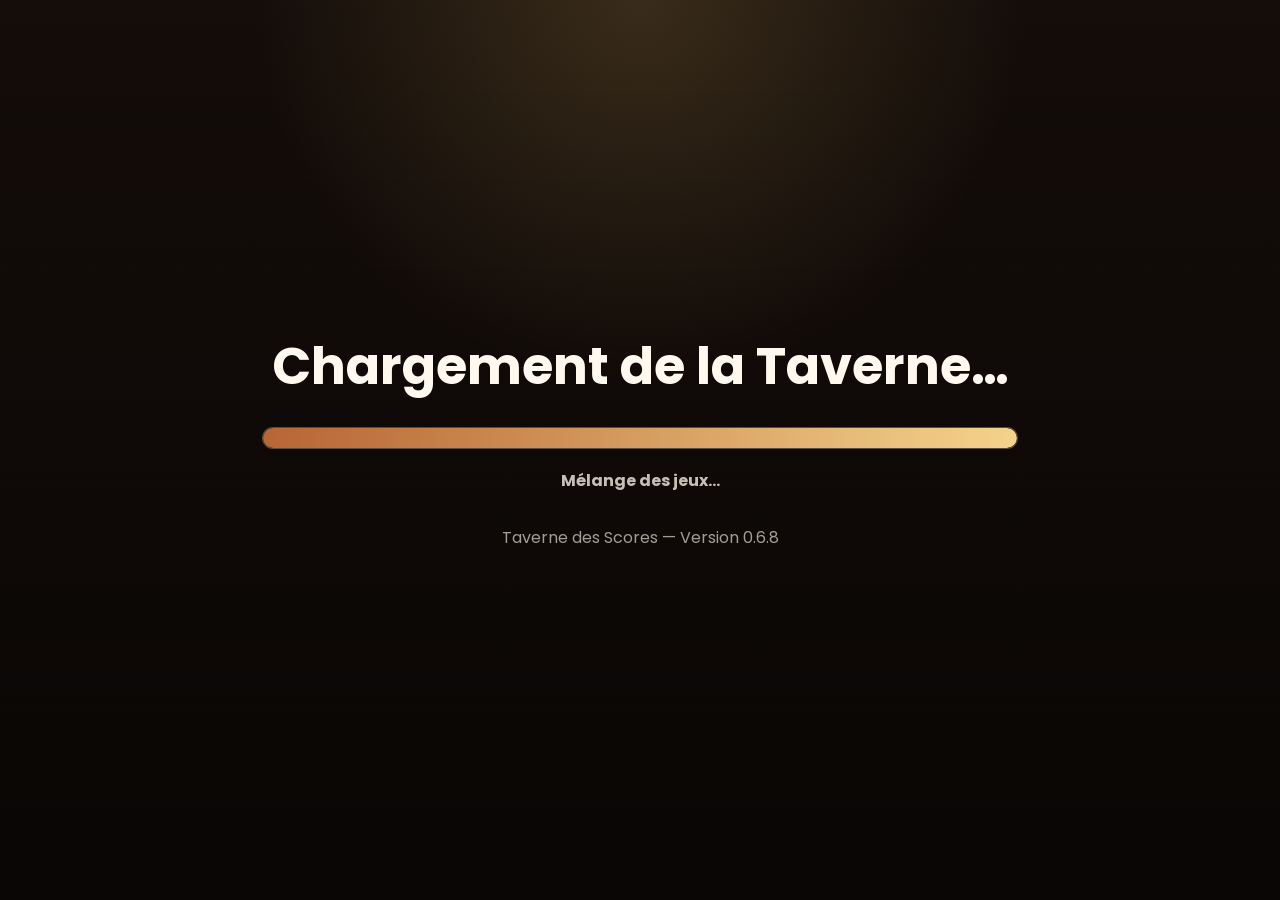
==== commit 41469a6e: "Add files via upload" ====
--- a/index.html
+++ b/index.html
@@ -5,19 +5,19 @@
   <meta name="viewport" content="width=device-width, initial-scale=1.0, viewport-fit=cover">
   <title>La Taverne des Scores - Chargement en cours...</title>
   <link rel="icon" href="assets/pwa/taverne-icon.png">
-  <link rel="manifest" href="site.webmanifest?v=0.6.7">
+  <link rel="manifest" href="site.webmanifest?v=0.6.8">
   <meta name="theme-color" content="#100b08">
   <link rel="preconnect" href="https://fonts.googleapis.com">
   <link rel="preconnect" href="https://fonts.gstatic.com" crossorigin>
   <link href="https://fonts.googleapis.com/css2?family=Cinzel:wght@700;800&family=Poppins:wght@400;600;700;800;900&display=swap" rel="stylesheet">
-  <link rel="stylesheet" href="style.css?v=0.6.7">
+  <link rel="stylesheet" href="style.css?v=0.6.8">
 </head>
 <body class="loading-page">
   <main class="loading-card" aria-live="polite">
     <h1>Chargement de la Taverne…</h1>
     <div class="loading-bar" aria-hidden="true"><div class="progress"></div></div>
     <p class="message" id="loadingMessage">Préparation de la potion magique…</p>
-    <p class="loading-version">Taverne des Scores — Version 0.6.7</p>
+    <p class="loading-version">Taverne des Scores — Version 0.6.8</p>
   </main>
 
   <script>
@@ -35,7 +35,7 @@
     }, 650);
     setTimeout(() => { window.location.href = 'home.html'; }, 2300);
   </script>
-  <script src="orientationGuard.js?v=0.6.7" defer></script>
-<script src="pwa-register.js?v=0.6.7" defer></script>
+  <script src="orientationGuard.js?v=0.6.8" defer></script>
+<script src="pwa-register.js?v=0.6.8" defer></script>
 </body>
 </html>
--- a/style.css
+++ b/style.css
@@ -1,4 +1,4 @@
-/* La Taverne des Scores — Design system V0.6.7
+/* La Taverne des Scores — Design system V0.6.8
    Thèmes supprimés : une base unique, lisible, responsive et prête pour un futur mode nuit. */
 
 :root {
@@ -454,7 +454,7 @@
   .score-actions-bar .round-btn, .score-setup-footer .round-btn, .round-actions .round-btn, .edit-actions .round-btn, .endgame-actions .round-btn { width: 100%; }
 }
 
-/* Patch V0.6.7 — corrections lisibilité, scroll et layout */
+/* Patch V0.6.8 — corrections lisibilité, scroll et layout */
 :root {
   --footer-h: 76px;
   --content-max: 1120px;
@@ -759,7 +759,7 @@
 }
 
 
-/* Patch V0.6.7 — tuiles compactes, footers harmonisés, boutons lisibles */
+/* Patch V0.6.8 — tuiles compactes, footers harmonisés, boutons lisibles */
 :root {
   --footer-h: 74px;
   --content-max: 1120px;
@@ -921,7 +921,7 @@
   .confirm-box .no-btn { width: 100%; }
 }
 
-/* Patch V0.6.7 — refonte UX gestion des joueurs */
+/* Patch V0.6.8 — refonte UX gestion des joueurs */
 .players-manager-shell {
   width: min(980px, calc(100vw - 2rem)) !important;
   max-height: calc(100dvh - var(--footer-h) - 2rem) !important;
@@ -1187,7 +1187,7 @@
   .player-form-actions .round-btn { width: 100%; }
 }
 
-/* Patch V0.6.7 — finitions UX : joueurs, actions de partie et modales */
+/* Patch V0.6.8 — finitions UX : joueurs, actions de partie et modales */
 :root { --footer-h: 74px; }
 
 /* Accueil : cartes vraiment proches de l'image, sans grosses plaques */
@@ -1351,7 +1351,7 @@
   .confirm-box button { width: 100%; }
 }
 
-/* Patch V0.6.7 — tableau desktop complet avec 10 joueurs
+/* Patch V0.6.8 — tableau desktop complet avec 10 joueurs
    Objectif : sur ordinateur, le tableau doit tenir dans la carte sans scroll horizontal.
    La version mobile responsive sera retravaillée plus tard. */
 @media (min-width: 1024px) {
@@ -1453,7 +1453,7 @@
   }
 }
 
-/* Patch V0.6.7 — gestion joueurs : cartes sans débordement + vrai bouton fermer */
+/* Patch V0.6.8 — gestion joueurs : cartes sans débordement + vrai bouton fermer */
 .players-manager-shell {
   width: min(1060px, calc(100vw - 2rem)) !important;
 }
@@ -1551,7 +1551,7 @@
   }
 }
 
-/* Patch V0.6.7 — gestion joueurs : boutons visibles + vraie icône close.png */
+/* Patch V0.6.8 — gestion joueurs : boutons visibles + vraie icône close.png */
 .players-manager-shell {
   width: min(1060px, calc(100vw - 2rem)) !important;
 }
@@ -1674,7 +1674,7 @@
   }
 }
 
-/* Patch V0.6.7 — corrections desktop : tableaux centrés, 10 joueurs visibles, fermeture lisible */
+/* Patch V0.6.8 — corrections desktop : tableaux centrés, 10 joueurs visibles, fermeture lisible */
 @media (min-width: 1024px) {
   html,
   body {
@@ -1856,7 +1856,7 @@
   height: 14px !important;
 }
 
-/* Patch V0.6.7 — accueil : suppression des conteneurs de cartes
+/* Patch V0.6.8 — accueil : suppression des conteneurs de cartes
    Les PNG des jeux deviennent les vrais visuels cliquables, avec un léger relief. */
 main > section {
   max-width: 1040px !important;
@@ -1948,7 +1948,7 @@
   }
 }
 
-/* V0.6.7 — Accueil desktop en deux zones : classiques à gauche, modernes/extérieur à droite */
+/* V0.6.8 — Accueil desktop en deux zones : classiques à gauche, modernes/extérieur à droite */
 @media (min-width: 900px) {
   body:has(.home-main) {
     overflow-x: hidden;
@@ -2025,7 +2025,7 @@
   }
 }
 
-/* Patch V0.6.7 — refonte desktop de l'écran de préparation
+/* Patch V0.6.8 — refonte desktop de l'écran de préparation
    Objectif : un seul vrai scroll utile, boutons toujours visibles, parcours plus logique. */
 @media (min-width: 900px) {
   body:has(.score-setup-overlay) {
@@ -2260,7 +2260,7 @@
   }
 }
 
-/* Patch V0.6.7 — Accueil desktop : cartes agrandies, page mieux occupée */
+/* Patch V0.6.8 — Accueil desktop : cartes agrandies, page mieux occupée */
 @media (min-width: 900px) {
   .home-main {
     width: min(1320px, calc(100vw - 5rem)) !important;
@@ -2336,7 +2336,7 @@
   }
 }
 
-/* Patch V0.6.7 — Belote/Coinche avancée */
+/* Patch V0.6.8 — Belote/Coinche avancée */
 .belote-readable-notice {
   color: #f7f1e8 !important;
   background: rgba(34, 95, 62, .34) !important;
@@ -2608,7 +2608,7 @@
   }
 }
 
-/* V0.6.7 — Tarot avancé */
+/* V0.6.8 — Tarot avancé */
 .tarot-setup-modal .score-setup-hero,
 .tarot-setup-modal .score-setup-footer {
   flex-shrink: 0;
@@ -2813,7 +2813,7 @@
 
 
 /* =========================================================
-   V0.6.7 — Aide orientation mobile non bloquante
+   V0.6.8 — Aide orientation mobile non bloquante
    Le manifest demande le paysage, mais certains téléphones ou navigateurs
    peuvent ignorer cette demande si la rotation système est verrouillée.
    ========================================================= */
@@ -2911,7 +2911,7 @@
 }
 
 /* =========================================================
-   V0.6.7 — Refonte paysage mobile PWA
+   V0.6.8 — Refonte paysage mobile PWA
    Objectif : footer compact, accueil lisible, préparation et tableaux jouables.
    ========================================================= */
 @media (max-width: 900px) and (orientation: landscape) {
@@ -3396,7 +3396,7 @@
 
 
 /* =========================================================
-   V0.6.7 — Préparation mobile paysage en 2 étapes
+   V0.6.8 — Préparation mobile paysage en 2 étapes
    Étape 1 : règles seules. Étape 2 : joueurs seuls + lancement.
    ========================================================= */
 @media (max-width: 900px) and (orientation: landscape) {
@@ -3502,7 +3502,7 @@
 
 
 /* =========================================================
-   V0.6.7 — Correction préparation mobile paysage bloquée
+   V0.6.8 — Correction préparation mobile paysage bloquée
    Force les 2 étapes par classe ET par data-attribute pour éviter tout blocage.
    ========================================================= */
 @media (max-width: 900px) and (orientation: landscape) {
@@ -3607,3 +3607,49 @@
     grid-template-columns: 1fr !important;
   }
 }
+
+
+/* =========================================================
+   V0.6.8 — Footer préparation mobile paysage sur une ligne
+   ========================================================= */
+@media (max-width: 900px) and (orientation: landscape) {
+  .score-setup-footer,
+  .tarot-setup-modal .score-setup-footer {
+    display: flex !important;
+    flex-wrap: nowrap !important;
+    align-items: stretch !important;
+    justify-content: stretch !important;
+    gap: .45rem !important;
+    padding: 0 .9rem .9rem !important;
+    overflow: hidden !important;
+  }
+
+  .score-setup-footer .round-btn,
+  .score-setup-footer a.round-btn {
+    flex: 1 1 0 !important;
+    min-width: 0 !important;
+    width: auto !important;
+    padding: .72rem .35rem !important;
+    font-size: .74rem !important;
+    line-height: 1.15 !important;
+    white-space: nowrap !important;
+  }
+
+  .score-setup-footer .app-icon {
+    width: .95rem !important;
+    height: .95rem !important;
+    flex: 0 0 .95rem !important;
+  }
+
+  .score-setup-modal.prep-step-rules .score-setup-footer .round-btn,
+  .score-setup-modal[data-mobile-step="rules"] .score-setup-footer .round-btn {
+    flex: 1 1 0 !important;
+  }
+
+  .score-setup-modal.prep-step-players .score-setup-footer .round-btn,
+  .score-setup-modal[data-mobile-step="players"] .score-setup-footer .round-btn {
+    flex: 1 1 0 !important;
+    font-size: .68rem !important;
+    padding-inline: .25rem !important;
+  }
+}
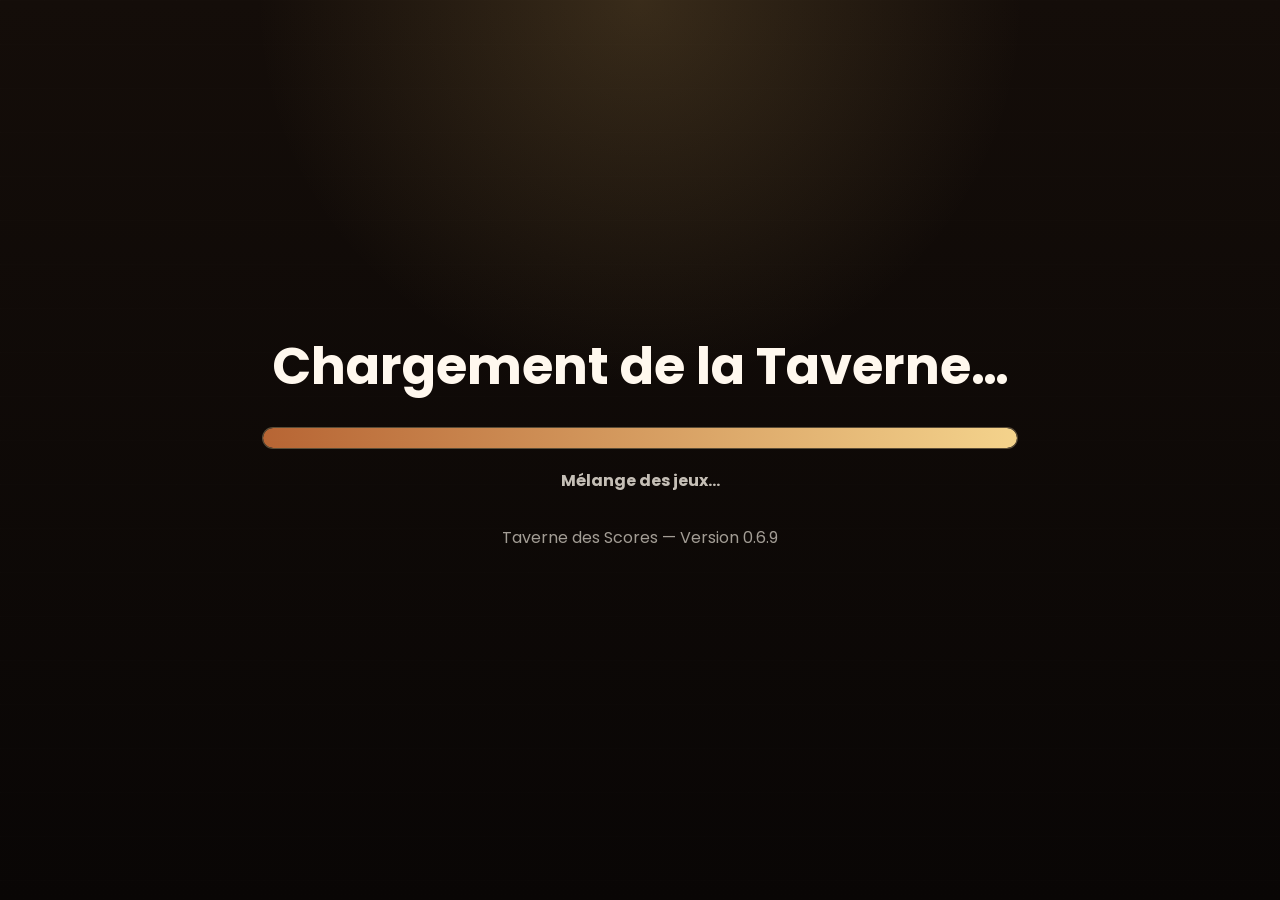
==== commit f60f2e38: "Add files via upload" ====
--- a/index.html
+++ b/index.html
@@ -5,19 +5,19 @@
   <meta name="viewport" content="width=device-width, initial-scale=1.0, viewport-fit=cover">
   <title>La Taverne des Scores - Chargement en cours...</title>
   <link rel="icon" href="assets/pwa/taverne-icon.png">
-  <link rel="manifest" href="site.webmanifest?v=0.6.8">
+  <link rel="manifest" href="site.webmanifest?v=0.6.9">
   <meta name="theme-color" content="#100b08">
   <link rel="preconnect" href="https://fonts.googleapis.com">
   <link rel="preconnect" href="https://fonts.gstatic.com" crossorigin>
   <link href="https://fonts.googleapis.com/css2?family=Cinzel:wght@700;800&family=Poppins:wght@400;600;700;800;900&display=swap" rel="stylesheet">
-  <link rel="stylesheet" href="style.css?v=0.6.8">
+  <link rel="stylesheet" href="style.css?v=0.6.9">
 </head>
 <body class="loading-page">
   <main class="loading-card" aria-live="polite">
     <h1>Chargement de la Taverne…</h1>
     <div class="loading-bar" aria-hidden="true"><div class="progress"></div></div>
     <p class="message" id="loadingMessage">Préparation de la potion magique…</p>
-    <p class="loading-version">Taverne des Scores — Version 0.6.8</p>
+    <p class="loading-version">Taverne des Scores — Version 0.6.9</p>
   </main>
 
   <script>
@@ -35,7 +35,7 @@
     }, 650);
     setTimeout(() => { window.location.href = 'home.html'; }, 2300);
   </script>
-  <script src="orientationGuard.js?v=0.6.8" defer></script>
-<script src="pwa-register.js?v=0.6.8" defer></script>
+  <script src="orientationGuard.js?v=0.6.9" defer></script>
+<script src="pwa-register.js?v=0.6.9" defer></script>
 </body>
 </html>
--- a/style.css
+++ b/style.css
@@ -1,4 +1,4 @@
-/* La Taverne des Scores — Design system V0.6.8
+/* La Taverne des Scores — Design system V0.6.9
    Thèmes supprimés : une base unique, lisible, responsive et prête pour un futur mode nuit. */
 
 :root {
@@ -454,7 +454,7 @@
   .score-actions-bar .round-btn, .score-setup-footer .round-btn, .round-actions .round-btn, .edit-actions .round-btn, .endgame-actions .round-btn { width: 100%; }
 }
 
-/* Patch V0.6.8 — corrections lisibilité, scroll et layout */
+/* Patch V0.6.9 — corrections lisibilité, scroll et layout */
 :root {
   --footer-h: 76px;
   --content-max: 1120px;
@@ -759,7 +759,7 @@
 }
 
 
-/* Patch V0.6.8 — tuiles compactes, footers harmonisés, boutons lisibles */
+/* Patch V0.6.9 — tuiles compactes, footers harmonisés, boutons lisibles */
 :root {
   --footer-h: 74px;
   --content-max: 1120px;
@@ -921,7 +921,7 @@
   .confirm-box .no-btn { width: 100%; }
 }
 
-/* Patch V0.6.8 — refonte UX gestion des joueurs */
+/* Patch V0.6.9 — refonte UX gestion des joueurs */
 .players-manager-shell {
   width: min(980px, calc(100vw - 2rem)) !important;
   max-height: calc(100dvh - var(--footer-h) - 2rem) !important;
@@ -1187,7 +1187,7 @@
   .player-form-actions .round-btn { width: 100%; }
 }
 
-/* Patch V0.6.8 — finitions UX : joueurs, actions de partie et modales */
+/* Patch V0.6.9 — finitions UX : joueurs, actions de partie et modales */
 :root { --footer-h: 74px; }
 
 /* Accueil : cartes vraiment proches de l'image, sans grosses plaques */
@@ -1351,7 +1351,7 @@
   .confirm-box button { width: 100%; }
 }
 
-/* Patch V0.6.8 — tableau desktop complet avec 10 joueurs
+/* Patch V0.6.9 — tableau desktop complet avec 10 joueurs
    Objectif : sur ordinateur, le tableau doit tenir dans la carte sans scroll horizontal.
    La version mobile responsive sera retravaillée plus tard. */
 @media (min-width: 1024px) {
@@ -1453,7 +1453,7 @@
   }
 }
 
-/* Patch V0.6.8 — gestion joueurs : cartes sans débordement + vrai bouton fermer */
+/* Patch V0.6.9 — gestion joueurs : cartes sans débordement + vrai bouton fermer */
 .players-manager-shell {
   width: min(1060px, calc(100vw - 2rem)) !important;
 }
@@ -1551,7 +1551,7 @@
   }
 }
 
-/* Patch V0.6.8 — gestion joueurs : boutons visibles + vraie icône close.png */
+/* Patch V0.6.9 — gestion joueurs : boutons visibles + vraie icône close.png */
 .players-manager-shell {
   width: min(1060px, calc(100vw - 2rem)) !important;
 }
@@ -1674,7 +1674,7 @@
   }
 }
 
-/* Patch V0.6.8 — corrections desktop : tableaux centrés, 10 joueurs visibles, fermeture lisible */
+/* Patch V0.6.9 — corrections desktop : tableaux centrés, 10 joueurs visibles, fermeture lisible */
 @media (min-width: 1024px) {
   html,
   body {
@@ -1856,7 +1856,7 @@
   height: 14px !important;
 }
 
-/* Patch V0.6.8 — accueil : suppression des conteneurs de cartes
+/* Patch V0.6.9 — accueil : suppression des conteneurs de cartes
    Les PNG des jeux deviennent les vrais visuels cliquables, avec un léger relief. */
 main > section {
   max-width: 1040px !important;
@@ -1948,7 +1948,7 @@
   }
 }
 
-/* V0.6.8 — Accueil desktop en deux zones : classiques à gauche, modernes/extérieur à droite */
+/* V0.6.9 — Accueil desktop en deux zones : classiques à gauche, modernes/extérieur à droite */
 @media (min-width: 900px) {
   body:has(.home-main) {
     overflow-x: hidden;
@@ -2025,7 +2025,7 @@
   }
 }
 
-/* Patch V0.6.8 — refonte desktop de l'écran de préparation
+/* Patch V0.6.9 — refonte desktop de l'écran de préparation
    Objectif : un seul vrai scroll utile, boutons toujours visibles, parcours plus logique. */
 @media (min-width: 900px) {
   body:has(.score-setup-overlay) {
@@ -2260,7 +2260,7 @@
   }
 }
 
-/* Patch V0.6.8 — Accueil desktop : cartes agrandies, page mieux occupée */
+/* Patch V0.6.9 — Accueil desktop : cartes agrandies, page mieux occupée */
 @media (min-width: 900px) {
   .home-main {
     width: min(1320px, calc(100vw - 5rem)) !important;
@@ -2336,7 +2336,7 @@
   }
 }
 
-/* Patch V0.6.8 — Belote/Coinche avancée */
+/* Patch V0.6.9 — Belote/Coinche avancée */
 .belote-readable-notice {
   color: #f7f1e8 !important;
   background: rgba(34, 95, 62, .34) !important;
@@ -2608,7 +2608,7 @@
   }
 }
 
-/* V0.6.8 — Tarot avancé */
+/* V0.6.9 — Tarot avancé */
 .tarot-setup-modal .score-setup-hero,
 .tarot-setup-modal .score-setup-footer {
   flex-shrink: 0;
@@ -2813,7 +2813,7 @@
 
 
 /* =========================================================
-   V0.6.8 — Aide orientation mobile non bloquante
+   V0.6.9 — Aide orientation mobile non bloquante
    Le manifest demande le paysage, mais certains téléphones ou navigateurs
    peuvent ignorer cette demande si la rotation système est verrouillée.
    ========================================================= */
@@ -2911,7 +2911,7 @@
 }
 
 /* =========================================================
-   V0.6.8 — Refonte paysage mobile PWA
+   V0.6.9 — Refonte paysage mobile PWA
    Objectif : footer compact, accueil lisible, préparation et tableaux jouables.
    ========================================================= */
 @media (max-width: 900px) and (orientation: landscape) {
@@ -3396,7 +3396,7 @@
 
 
 /* =========================================================
-   V0.6.8 — Préparation mobile paysage en 2 étapes
+   V0.6.9 — Préparation mobile paysage en 2 étapes
    Étape 1 : règles seules. Étape 2 : joueurs seuls + lancement.
    ========================================================= */
 @media (max-width: 900px) and (orientation: landscape) {
@@ -3502,7 +3502,7 @@
 
 
 /* =========================================================
-   V0.6.8 — Correction préparation mobile paysage bloquée
+   V0.6.9 — Correction préparation mobile paysage bloquée
    Force les 2 étapes par classe ET par data-attribute pour éviter tout blocage.
    ========================================================= */
 @media (max-width: 900px) and (orientation: landscape) {
@@ -3610,7 +3610,7 @@
 
 
 /* =========================================================
-   V0.6.8 — Footer préparation mobile paysage sur une ligne
+   V0.6.9 — Footer préparation mobile paysage sur une ligne
    ========================================================= */
 @media (max-width: 900px) and (orientation: landscape) {
   .score-setup-footer,
@@ -3653,3 +3653,343 @@
     padding-inline: .25rem !important;
   }
 }
+
+
+/* =========================================================
+   V0.6.9 — PWA paysage : préparation plus agréable
+   Scope volontaire : mobile paysage uniquement. Desktop et portrait intacts.
+   ========================================================= */
+@media (max-width: 900px) and (orientation: landscape) {
+  :root {
+    --footer-h: 52px;
+  }
+
+  body {
+    padding-bottom: calc(var(--footer-h) + .2rem + env(safe-area-inset-bottom)) !important;
+  }
+
+  header {
+    padding: .32rem .65rem !important;
+  }
+
+  header h1,
+  header h2 {
+    font-size: .95rem !important;
+    letter-spacing: .06em !important;
+  }
+
+  .app-footer {
+    min-height: var(--footer-h) !important;
+  }
+
+  .footer-inner {
+    min-height: var(--footer-h) !important;
+    padding: .24rem .55rem !important;
+    gap: .4rem !important;
+  }
+
+  .footer-emblem {
+    width: 30px !important;
+    height: 30px !important;
+  }
+
+  .footer-emblem img {
+    width: 22px !important;
+    height: 22px !important;
+  }
+
+  .footer-title {
+    font-size: .82rem !important;
+  }
+
+  .footer-version {
+    font-size: .66rem !important;
+    padding: .22rem .38rem !important;
+  }
+
+  .footer-btn {
+    min-height: 34px !important;
+    padding: .38rem .58rem !important;
+    font-size: .76rem !important;
+  }
+
+  /* Préparation : moins de hauteur perdue en haut */
+  .score-setup-overlay {
+    padding: .28rem .35rem calc(var(--footer-h) + .25rem) !important;
+    align-items: flex-start !important;
+    overflow: hidden !important;
+  }
+
+  .score-setup-modal,
+  .tarot-setup-modal {
+    height: calc(100dvh - var(--footer-h) - .45rem) !important;
+    max-height: calc(100dvh - var(--footer-h) - .45rem) !important;
+    width: calc(100vw - .7rem) !important;
+    max-width: calc(100vw - .7rem) !important;
+    border-radius: 18px !important;
+    overflow: hidden !important;
+  }
+
+  .score-setup-hero {
+    padding: .45rem .7rem .4rem !important;
+  }
+
+  .score-setup-kicker {
+    padding: .22rem .5rem !important;
+    font-size: .58rem !important;
+    margin-bottom: .22rem !important;
+    letter-spacing: .055em !important;
+  }
+
+  .score-setup-title-row {
+    gap: .5rem !important;
+  }
+
+  .score-setup-title-row h1,
+  .score-setup-title-row h2 {
+    font-size: clamp(1.18rem, 4.6vh, 1.42rem) !important;
+    line-height: 1 !important;
+    margin: 0 0 .12rem !important;
+  }
+
+  .score-setup-title-row p {
+    font-size: clamp(.72rem, 3.2vh, .84rem) !important;
+    line-height: 1.18 !important;
+    max-width: 100% !important;
+  }
+
+  .score-version {
+    padding: .22rem .42rem !important;
+    font-size: .64rem !important;
+  }
+
+  .score-setup-hero .score-notice {
+    margin-top: .3rem !important;
+    padding: .36rem .55rem !important;
+    font-size: .72rem !important;
+  }
+
+  .score-setup-steps {
+    padding: .34rem .62rem 0 !important;
+    gap: .38rem !important;
+  }
+
+  .score-step-pill {
+    min-height: 32px !important;
+    padding: .34rem .7rem !important;
+    font-size: .76rem !important;
+  }
+
+  .score-setup-grid,
+  .belote-setup-grid {
+    padding: .52rem .65rem !important;
+    gap: .52rem !important;
+    flex: 1 1 auto !important;
+    min-height: 0 !important;
+    overflow: hidden !important;
+  }
+
+  .score-setup-panel {
+    padding: .65rem !important;
+    border-radius: 16px !important;
+    min-height: 0 !important;
+  }
+
+  .score-panel-head {
+    display: flex !important;
+    align-items: center !important;
+    gap: .62rem !important;
+    margin-bottom: .45rem !important;
+  }
+
+  .score-panel-icon {
+    width: 34px !important;
+    height: 34px !important;
+    border-radius: 12px !important;
+  }
+
+  .score-panel-head h3,
+  .score-panel-head h2 {
+    font-size: .98rem !important;
+    margin: 0 !important;
+  }
+
+  .score-panel-head p,
+  .score-helper {
+    font-size: .74rem !important;
+    line-height: 1.18 !important;
+    margin: .08rem 0 0 !important;
+  }
+
+  /* Étape règles : plus de mini-fenêtre ridicule, les champs respirent */
+  .score-setup-modal.prep-step-rules .score-rules-panel,
+  .score-setup-modal[data-mobile-step="rules"] .score-rules-panel {
+    overflow: hidden !important;
+  }
+
+  .score-setup-modal.prep-step-rules .score-options-grid,
+  .score-setup-modal[data-mobile-step="rules"] .score-options-grid {
+    flex: 1 1 auto !important;
+    min-height: 0 !important;
+    overflow-y: auto !important;
+    overflow-x: hidden !important;
+    display: grid !important;
+    grid-template-columns: repeat(auto-fit, minmax(230px, 1fr)) !important;
+    align-content: start !important;
+    gap: .55rem !important;
+    padding: .05rem .12rem .2rem !important;
+  }
+
+  .score-option-field,
+  .score-option-check {
+    padding: .5rem .6rem !important;
+    border-radius: 14px !important;
+    background: rgba(255,253,248,.72) !important;
+    border: 1px solid rgba(36,25,20,.10) !important;
+  }
+
+  .score-option-field label {
+    gap: .24rem !important;
+  }
+
+  .score-option-field span,
+  .score-option-check {
+    font-size: .76rem !important;
+    line-height: 1.12 !important;
+  }
+
+  .score-option-field small {
+    font-size: .66rem !important;
+    line-height: 1.12 !important;
+  }
+
+  .score-option-field input,
+  .score-option-field select,
+  .score-option-field textarea {
+    min-height: 34px !important;
+    padding: .38rem .52rem !important;
+    border-radius: 12px !important;
+    font-size: .78rem !important;
+  }
+
+  .score-option-check input {
+    width: 16px !important;
+    height: 16px !important;
+  }
+
+  /* Étape joueurs : sélection lisible, grille plus compacte */
+  .score-setup-modal.prep-step-players .score-selected-tray,
+  .score-setup-modal[data-mobile-step="players"] .score-selected-tray {
+    max-height: 48px !important;
+    overflow-y: auto !important;
+    margin-bottom: .35rem !important;
+  }
+
+  .score-selected-chip {
+    min-height: 25px !important;
+    padding: .15rem .36rem .15rem .2rem !important;
+    font-size: .68rem !important;
+  }
+
+  .score-selected-chip img {
+    width: 22px !important;
+    height: 22px !important;
+  }
+
+  .score-setup-modal.prep-step-players .score-player-tiles,
+  .score-setup-modal[data-mobile-step="players"] .score-player-tiles {
+    grid-template-columns: repeat(auto-fill, minmax(92px, 1fr)) !important;
+    grid-auto-rows: minmax(74px, auto) !important;
+    gap: .42rem !important;
+    padding: .05rem .1rem .25rem !important;
+  }
+
+  .score-player-tile,
+  .score-add-guest-tile {
+    min-height: 74px !important;
+    padding: .34rem .24rem !important;
+    border-radius: 13px !important;
+  }
+
+  .score-player-tile img {
+    width: 30px !important;
+    height: 30px !important;
+    margin-bottom: .08rem !important;
+  }
+
+  .score-player-tile strong,
+  .score-player-tile span:not(.score-player-order) {
+    font-size: .72rem !important;
+    line-height: 1.05 !important;
+  }
+
+  .score-player-order,
+  .score-chip-order {
+    width: 18px !important;
+    height: 18px !important;
+    font-size: .62rem !important;
+  }
+
+  /* Barre de validation : toujours une ligne, mais pas étouffante */
+  .score-setup-footer,
+  .tarot-setup-modal .score-setup-footer {
+    flex: 0 0 auto !important;
+    display: flex !important;
+    flex-wrap: nowrap !important;
+    align-items: stretch !important;
+    justify-content: stretch !important;
+    gap: .42rem !important;
+    padding: .5rem .65rem .58rem !important;
+    background: linear-gradient(180deg, #fff8ee, #f1dfc8) !important;
+    border-top: 1px solid rgba(36,25,20,.10) !important;
+  }
+
+  .score-setup-footer .round-btn,
+  .score-setup-footer a.round-btn {
+    flex: 1 1 0 !important;
+    min-width: 0 !important;
+    width: auto !important;
+    min-height: 38px !important;
+    padding: .45rem .25rem !important;
+    border-radius: 999px !important;
+    font-size: .7rem !important;
+    line-height: 1.05 !important;
+    white-space: nowrap !important;
+    overflow: hidden !important;
+    text-overflow: ellipsis !important;
+  }
+
+  .score-setup-footer .ui-icon {
+    width: .9rem !important;
+    height: .9rem !important;
+    flex: 0 0 .9rem !important;
+  }
+
+  .score-setup-modal.prep-step-rules .score-setup-footer .round-btn,
+  .score-setup-modal[data-mobile-step="rules"] .score-setup-footer .round-btn {
+    font-size: .82rem !important;
+  }
+
+  .score-setup-modal.prep-step-players .score-setup-footer .round-btn,
+  .score-setup-modal[data-mobile-step="players"] .score-setup-footer .round-btn {
+    font-size: .64rem !important;
+  }
+}
+
+@media (max-width: 700px) and (orientation: landscape) {
+  .score-setup-modal.prep-step-rules .score-options-grid,
+  .score-setup-modal[data-mobile-step="rules"] .score-options-grid {
+    grid-template-columns: repeat(auto-fit, minmax(190px, 1fr)) !important;
+  }
+
+  .score-setup-modal.prep-step-players .score-player-tiles,
+  .score-setup-modal[data-mobile-step="players"] .score-player-tiles {
+    grid-template-columns: repeat(auto-fill, minmax(82px, 1fr)) !important;
+  }
+
+  .score-setup-footer .round-btn,
+  .score-setup-footer a.round-btn {
+    font-size: .6rem !important;
+    padding-inline: .18rem !important;
+  }
+}
